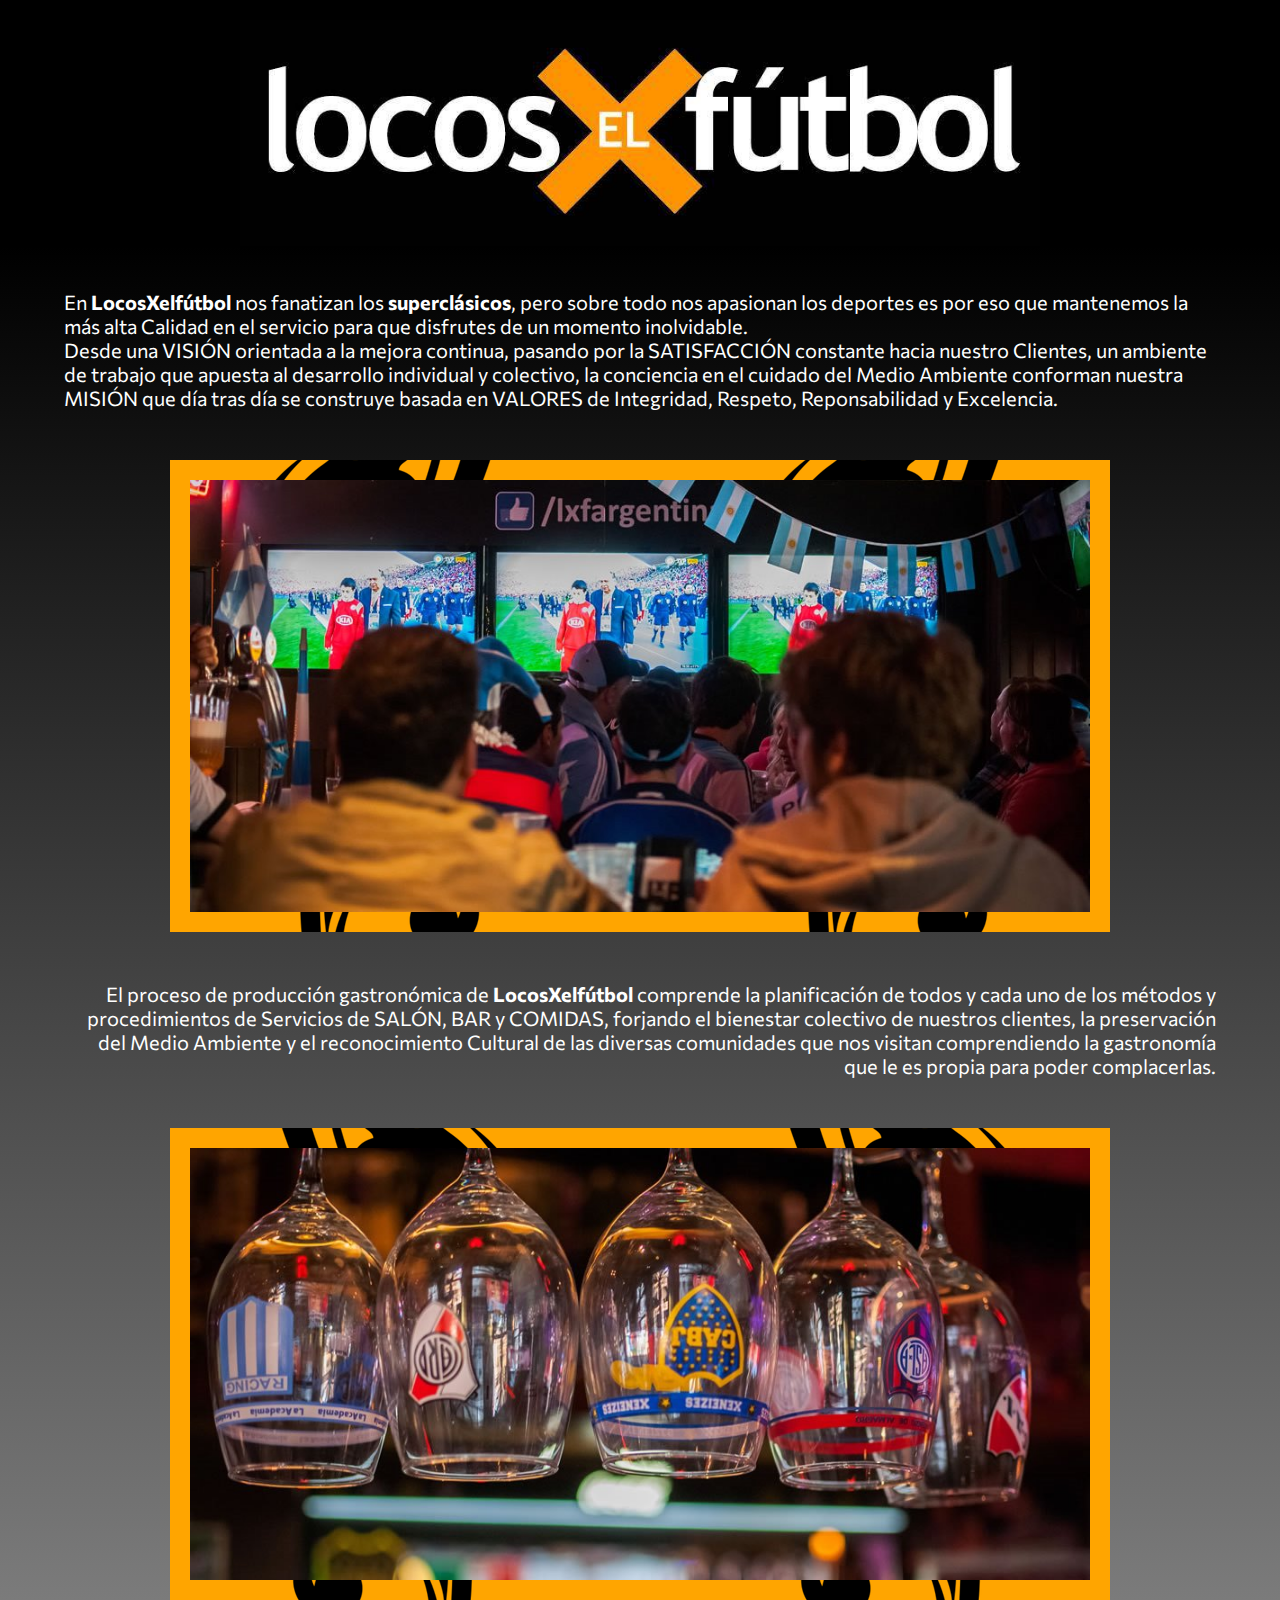
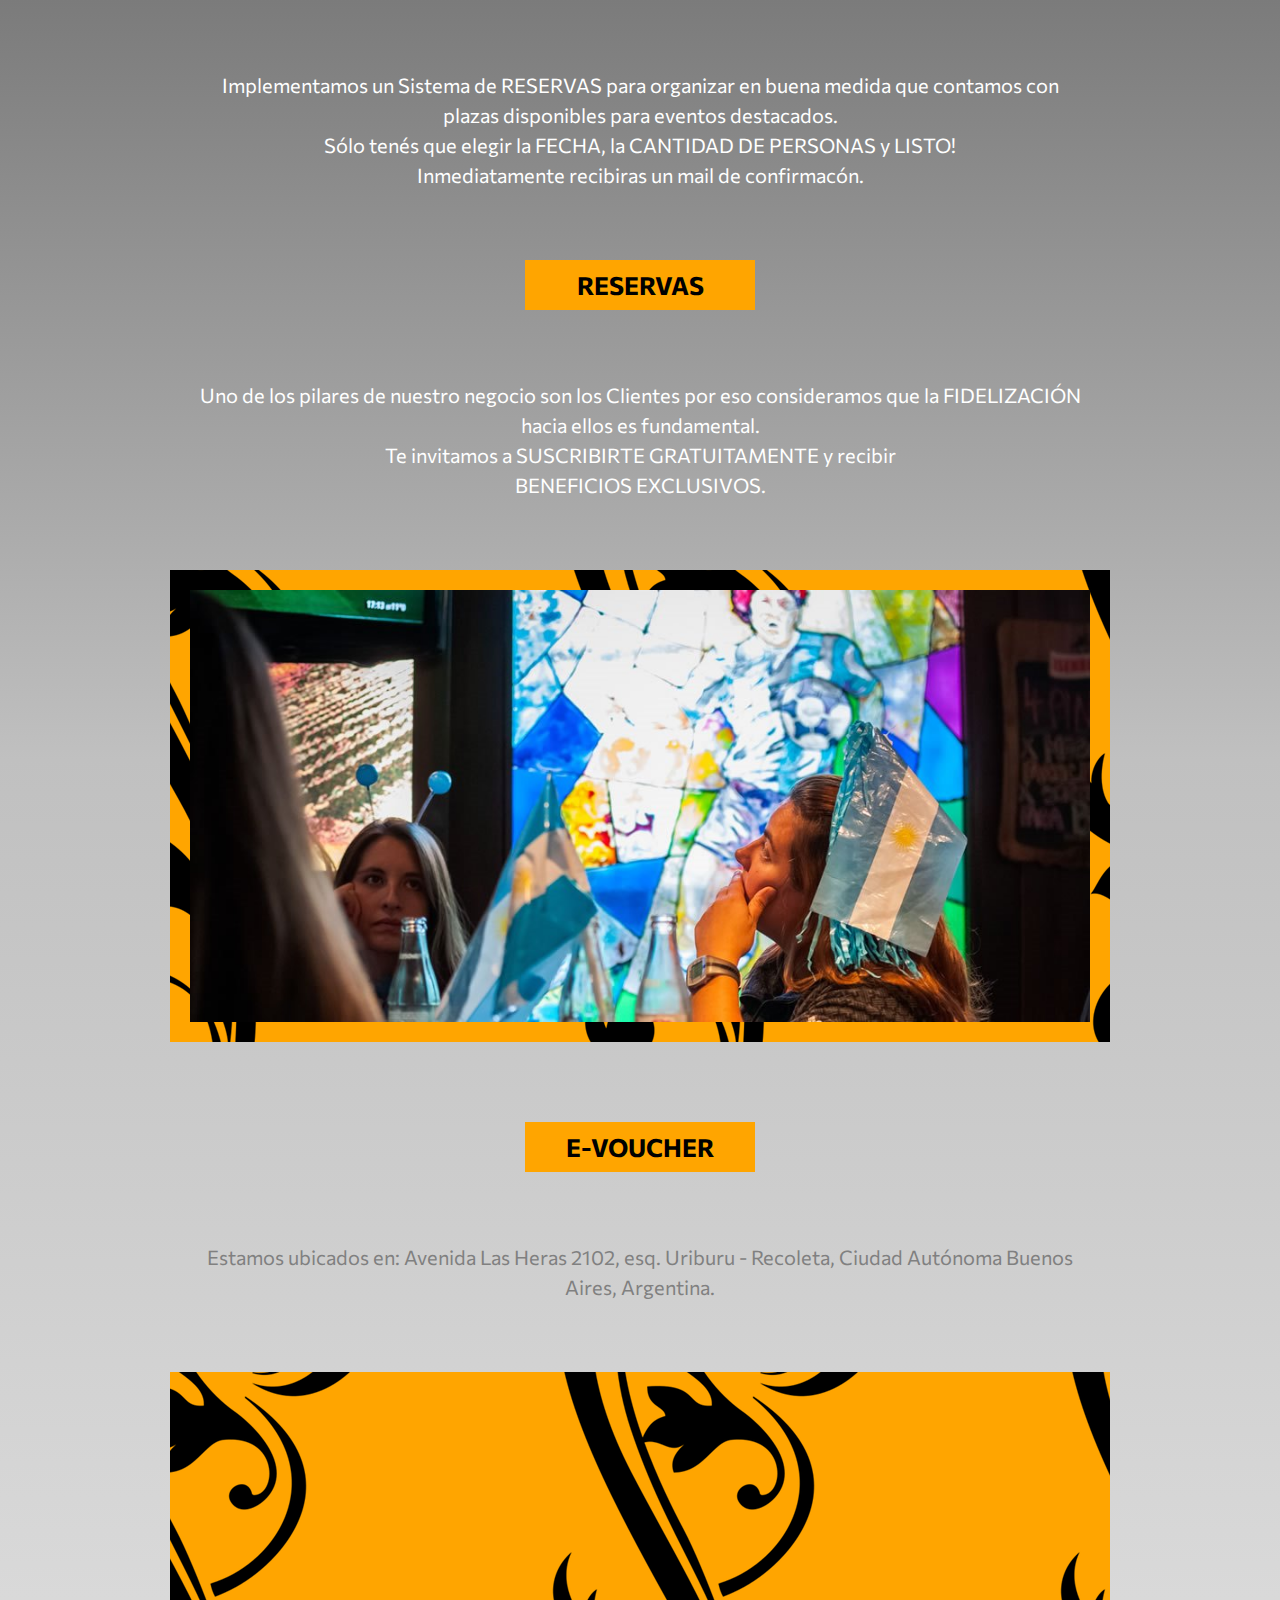
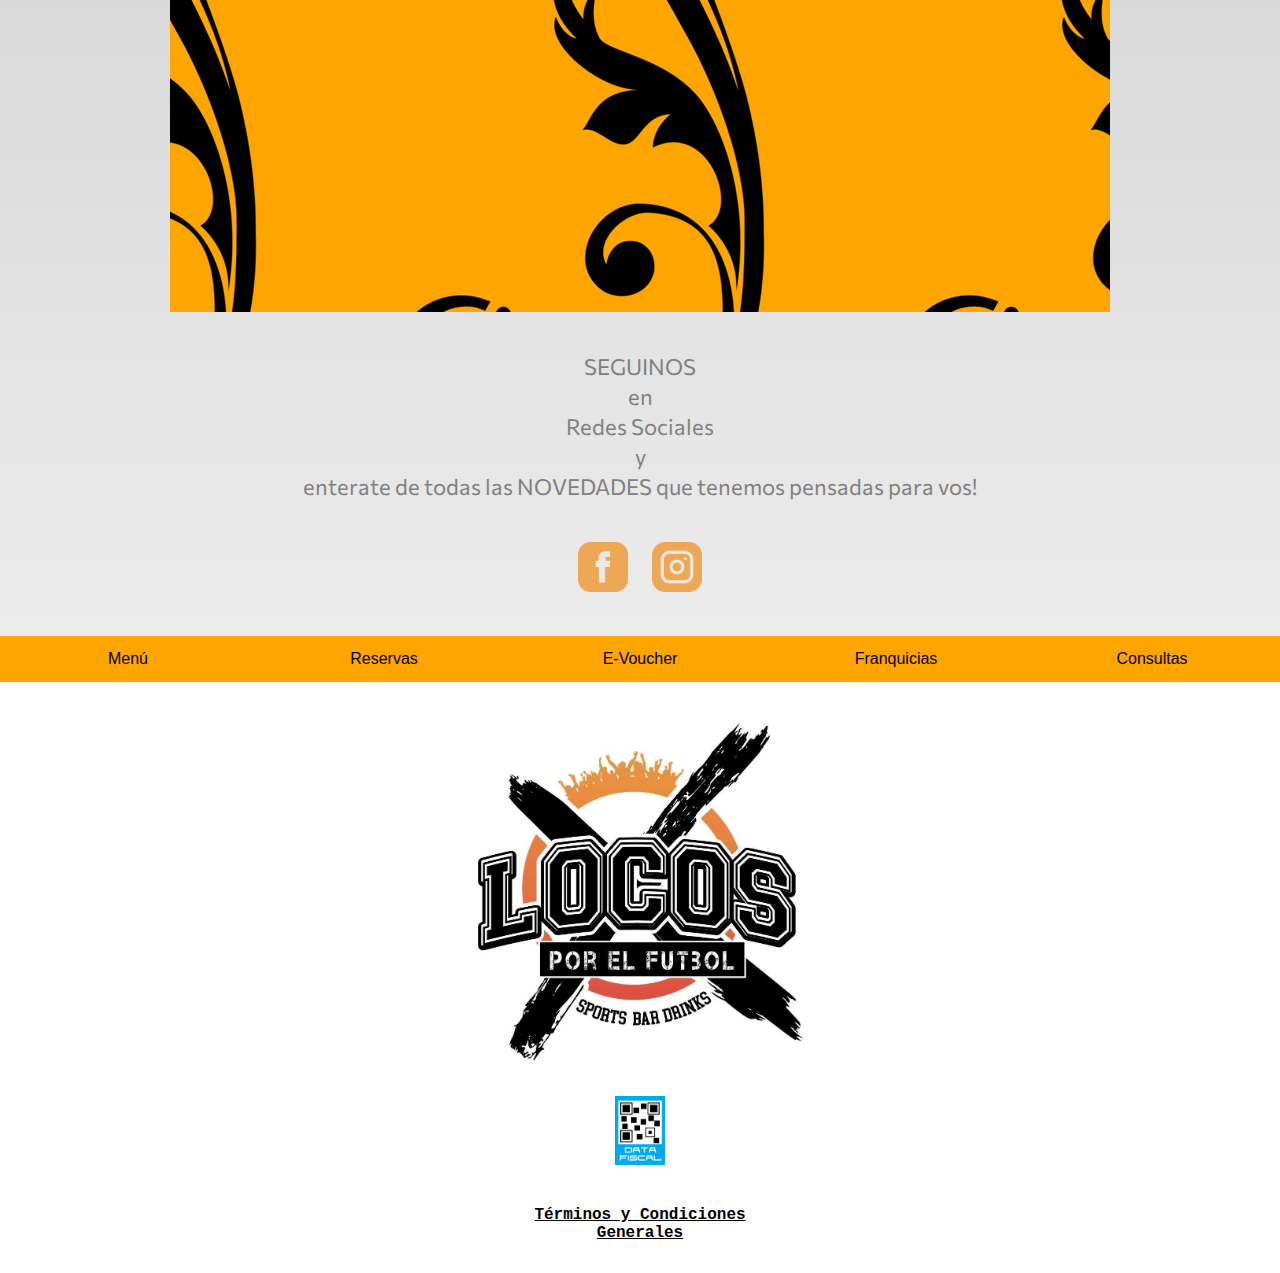
==== index.html @ 0d0bd2b0 "Add files via upload" ====
<!DOCTYPE html PUBLIC "-//W3C//DTD XHTML 1.0 Transitional//EN"
    "http://www.w3.org/TR/xhtml1/DTD/xhtml1-transitional.dtd">
<html xmlns="http://www.w3.org/1999/xhtml" lang="es" xml:lang="es">

<head>

<meta http-equiv="Content-Type" content="text/html; charset=UTF-8"/>
<meta name="robots" content="index, follow"/>
<meta name="keywords" content="locosxelfútbol, entretenimiento, deportes, superclásicos, copa-mundial-FIFA, afteroffice, bar-temático-sports-bar"/>
<meta name="description" content="Sitio Web Oficial de Locos X el Fútbol. Avenida Las Heras 2102, esq. Uriburu, Recoleta-CABA."/>
<meta name="author" content="Nelson Gamarra"/>
<meta name="generator" content="Sublime Text"/>
<meta http-equiv="expires" content="0"/>
<meta http-equiv="pragma" content="no-cache"/>
<meta name="viewport" content="width=device-width, user-scalable=no"/>

<!--Otros maquetados-->
<meta http-equiv="X-UA-Compatible" content="IE=edge"/>
<meta name="format-detection" content="telephone=no"/>

<!--VER-Significancias-->
<meta name="apple-mobile-web-app-capable" content="yes"/><!--Hace que una Web aparexca en patalla como si fuera una app nativa, sin ningún marco del navegador-->
<!---->

<!---------------------TWC-------------------------------->

<meta name="twitter:card" content="summary_large_image" />
<meta name="twitter:site" content="(VERIFICAR)" />
<meta name="twitter:creator" content="@Nelsygam" />
<meta name="twitter:url" content="https://developerarg.github.io/LXF.github.io/">
<meta name="twitter:title" content="Locos X el fútbol" />
<meta name="twitter:image" content="https://developerarg.github.io/LXF.github.io/img/tw-f/slider2.jpg"/>
<meta name="twitter:description" content="Hay un lugar donde se vive el deporte." />
<meta name="twitter:image:alt" content="La imagen de portada contiene: Clientes celebrando campeonato de futbol en el bar Locos por el Fútbol"/>

<!------------------OG--------------------------------->

<meta property="og:url" content="https://developerarg.github.io/LXF.github.io/"/>
<meta property="og:title" content="Locos X el fútbol (VERIFICAR)" />
<meta property="og:description" content="Hay un lugar donde se vive el deporte."/>
<meta property="og:image" content="https://github.com/DeveloperArg/LXF.github.io/img/tw-f/slider3.jpg"/>
<meta property="og:image:width" content="640" />
<meta property="og:image:height" content="384" />
<meta property="og:image" content="https://github.com/DeveloperArg/LXF.github.io/img/tw-f/slider4.jpg"/>
<meta property="og:image:width" content="640" />
<meta property="og:image:height" content="384" />
<meta property="og:site_name" content="Locos X el fútbol (VERIFICAR)"/>
<meta property="og:locale" content="es_LA" />
<meta property="og:type" content="Institucional" />
<meta property="og:image:alt" content="La imagen de portada contiene:..."/>

<!--fuentes externas-->
<!--
<link rel="preconnect" href="https://fonts.googleapis.com">
<link rel="preconnect" href="https://fonts.gstatic.com" crossorigin>
<link href="https://fonts.googleapis.com/css2?family=Commissioner:wght@100&display=swap" rel="stylesheet">

<link rel="preconnect" href="https://fonts.googleapis.com">
<link rel="preconnect" href="https://fonts.gstatic.com" crossorigin>
<link href="https://fonts.googleapis.com/css2?family=Commissioner:wght@200&display=swap" rel="stylesheet">
-->

<link rel="preconnect" href="https://fonts.googleapis.com">
<link rel="preconnect" href="https://fonts.gstatic.com" crossorigin>
<link href="https://fonts.googleapis.com/css2?family=Commissioner:wght@300&display=swap" rel="stylesheet">
<!---->

<link rel="stylesheet" href="https://cdnjs.cloudflare.com/ajax/libs/animate.css/4.1.1/animate.min.css"/>

<!--JS-->
<script src="js/animationAction.js" type="text/javascript"></script>
<!---->

<!--Favicon-->
<link rel="shortcut icon" href="img/favicon.ico"/>
<link rel="icon" type="image/x-icon" href="img/favicon.ico"/>
<link rel="apple-touch-icon" href="img/favicon.ico"/>
<!---->

<!--JS
<script type="text/javascript" >

window.onscroll=function(){myFunction()};

function myFunction(){
		if(document.documentElement.scrollTop > 100 )
{
document.getElementById("cuadro1").className="Animation";
}
else {
	document.getElementById("cuadro1").className="";
}

if (document.documentElement.scrollTop > 1000 )

	{document.getElementById("cuadro2").className="Animation";}
else 
	{
	 document.getElementById("cuadro2").className="";}

if (document.documentElement.scrollTop > 2100 )

	{document.getElementById("cuadro3").className="Animation";}
else 
	{
	 document.getElementById("cuadro3").className="";}
}

</script>-->


<!---->

<title>Locos X el F&uacute;bol</title>

<!-----------------------Estilos-Responsivos------------------------------->


<style type="text/css">

	/*.paddingLima{
		background-color: lime!important;
	}*/

/*Puede aplicarsele CSS en bloque, verificar utilización @Keyframe */
	.Animation{
  display: inline-block;
  /*margin: 0 0.5rem;*/
  /*visibility: visible!important;*/
  animation: heartBeat;         /*referring directly to the animation's @keyframe declaration */
  animation-duration: 4s;    /*don't forget to set a duration!  (defecto era 2s)*/
	}


	/*Estilos Navegación*/

	div#menu ul	{
		background: orange;
		margin: 0px auto;
		padding: 0px;
		overflow: hidden;
		/*width:;
		z-index:5;
		position:fixed;
		bottom:0px;
		visibility:visible;
		min-width:220px;
		width:expression(document.body.clientWidth < 221? "220px":"auto");/*Consultar*/
		}

div#menu ul li{
		float:left;
		width:20%;
		list-style:none;

		}
	
div#menu ul li a{
			color: black;
			display:block;
			padding:.9em;
			text-decoration:none;
			text-align:center;
			font-family: 'Verdana', 'Tahoma', 'Arial', sans-serif;
			font-size: 16px;
			}

div#menu ul li a:hover	{
			color: white;
			background-color: black;
			}

@media screen and (max-width:600px)	{
					
					div#menu ul li.posicionb {width:25%;} 
					div#menu ul li.posicion {width:100%;}
					
					
					}			
									
					
@media screen and (max-width:460px)	{
					
					div#menu ul li.posicionb {width:50%;}
					div#menu ul li.posicion  {width:100%;}
					
					}

/*@media screen and (max-width: 400px){
					div#menu ul li.posicionb {width:100%;} 
					div#menu ul li.posicion {width:100%;}
}*/



/*Fin Estilos Navegación*/

a.CallToAction p:hover{
	color: white!important;
	background-color: black!important;
}



	@media screen and (min-width: 500px) /*and (max-width: 25000px)*/{
  
}

	@media screen and (min-width: 400px) and (max-width: 600px){

	}


 
</style>

 
</head>
<!--HEADEAR--> 
<body style="margin: 0px; background-color: black; background: radial-gradient(silver, gray, black 100%); text-align: center;">

		<div id="wrapper" style="width: 100%; height: auto; max-width: 1600px; min-width: 250px; margin: 0px auto; background-color: black; border: px solid white; overflow: hidden;">
			<div style="height: auto; background-color: black; padding-top: 20px; /*padding-bottom: 40px;*/ margin: 0px; /*border: 1px solid yellow;*/"><img class="animate__animated animate__wobble" style="width: 80%; max-width: 800px;/*border: 1px solid orange; /*NOTA: cambiar width a 50% para anchos superiores a 1000px*/" src="img/locosxelfútbol_logo.jpg"/>
			</div>

		<div id="content" style="/*border: 1px solid orange;*/ height: auto; background: linear-gradient(to bottom, black, silver, white); padding-top: 0px;">

			<p style="width: 90%; text-align: left; display: inline-block; padding: 30px 0px 30px 0px; /*line-height: ;*/ padding-top: 0px; color: white; font-size: 20px; font-family:'Commissioner', 'Verdana', sans-serif; /*border: 1px solid white;*/"> <!--En esta p&aacute;gina principal y de inicio, se adentra al usuario con un relato acerca de la historiograf&iacute;a de la marca abarcando seciones como: SERVICIO, PRODUCTOS, LOCALIZACIÓN, VISIÓN DEL NEGOCIO y demas cuestiones relacionadas.<br>
			Por ejemplo:--><br>
			En <b>LocosXelf&uacute;tbol</b> nos fanatizan los <b>supercl&aacute;sicos</b>, pero sobre todo nos apasionan los deportes es por eso que mantenemos la m&aacute;s alta Calidad en el servicio para que disfrutes de un momento inolvidable.<br>
			Desde una VISI&Oacute;N orientada a la mejora continua, pasando por la SATISFACCI&Oacute;N constante hacia nuestro Clientes, un ambiente de trabajo que apuesta al desarrollo individual y colectivo, la conciencia en el cuidado del Medio Ambiente conforman nuestra MISI&Oacute;N que d&iacute;a tras d&iacute;a se construye basada en VALORES de Integridad, Respeto, Reponsabilidad y Excelencia.</p>

			<!--FIN HEADER-->

			<div id="cuadro1" style="max-width: 900px; display: inline-block; padding: 20px; background-color: orange; background-image: url('img/firuleteLeft.png'); background-position: left;">
				<img src="img/foto8big.jpg" style=" width: 100%;"/>
			</div>

			<p style="width: 90%; display: inline-block; padding: 30px 0px 30px 0px; /*line-height: 30px;*/ color: white; font-size: 20px; font-family:'Commissioner', 'Verdana', sans-serif; text-align: right;">El proceso de producci&oacute;n gastron&oacute;mica de <b>LocosXelf&uacute;tbol</b> comprende la planificaci&oacute;n de todos y cada uno de los m&eacute;todos y procedimientos de Servicios de SAL&Oacute;N, BAR y COMIDAS, forjando el bienestar colectivo de nuestros clientes, la preservaci&oacute;n del Medio Ambiente y el reconocimiento Cultural de las diversas comunidades que nos visitan comprendiendo la gastronom&iacute;a que le es propia para poder complacerlas.</p>

			<div id="cuadro2" style="max-width: 900px; display: inline-block; padding: 20px; background-color: orange; background-image: url('img/firuleteRight.png'); background-position: right; background-size: ;">
				<img src="img/foto4big.jpg" style=" width: 100%;" />
			</div>

			<p style="width: 70%; display: inline-block; padding: 50px; line-height: 30px; color: white; font-size: 20px;font-family:'Commissioner', 'Verdana', sans-serif;">Implementamos un Sistema de RESERVAS para organizar en buena medida que contamos con plazas disponibles para eventos destacados.<br>S&oacute;lo ten&eacute;s que elegir la FECHA, la CANTIDAD DE PERSONAS y LISTO!<br>Inmediatamente recibiras un mail de confirmac&oacute;n.<!--Pod&eacute;s CANCELAR en cualquier momento, aunque te pedimos que lo hagas con antelaci&oacute;n para que mantengamos su disponibilidad inmediatamente.--></p><br>
				<!--Formato de telefono para Argentina debe agraar +54 9 11 1234 1234-->
				<a href="html/reservas.html" class="CallToAction" style="width: 230px; text-decoration: none; display: inline-block;">
			<p style=" font-size: 25px; font-family: 'Commissioner', 'Arial', sans-serif; background-color: orange; color: black; font-weight: bolder; /*border: 10px solid white;*/ padding: 10px; margin: 0px;">RESERVAS</p></a><br>

<!--Boton Pedidos App-->		
<!--<span class="glf-button" data-glf-cuid="aaeb9b4e-900e-46e1-80fa-71e75a201ee9" data-glf-ruid="3ad04e25-a06c-46b3-8d9c-0c1245a47ab5" style="padding:15px; font-size: 16px; border-radius:40px; background-color:#008F00"> See MENU & Order</span> <script src="https://www.foodbooking.com/embedder/js/ewm2.js" defer async ></script>-->
<!--Fin Boton PEDEDOS APP-->

<!--RESERVAS-Se agregaron estilos personalizados segun boton de pagina-->
<!--<span class="glf-button reservation" data-glf-cuid="aaeb9b4e-900e-46e1-80fa-71e75a201ee9" data-glf-ruid="3ad04e25-a06c-46b3-8d9c-0c1245a47ab5" data-glf-reservation="true" style=" font-size: 25px; font-family: 'Commissioner', 'Arial', sans-serif; background-color: orange; color: black; font-weight: bolder; /*border: 10px solid white;*/ padding: 10px; margin: 0px;">Reserva de mesa</span>
<script src="https://www.fbgcdn.com/embedder/js/ewm2.js" defer async ></script>-->
<!--Fin Boton Reserva de cuenta App-->



			<!--<div style="max-width: 900px; display: inline-block; padding: 30px; background-color: orange; background-image: url('img/fruleteRight.png'); background-position:left; background-size: 300px;">
				<img src="img/foto4big.jpg" style=" width: 100%;" />
			</div>-->

			<p style="width: 70%; display: inline-block; padding: 50px; line-height: 30px; color: white; font-size: 20px;font-family:'Commissioner', 'Verdana', sans-serif;">Uno de los pilares de nuestro negocio son los Clientes por eso consideramos que la FIDELIZACI&Oacute;N hacia ellos es fundamental.<br>
			Te invitamos a SUSCRIBIRTE GRATUITAMENTE y recibir<br>BENEFICIOS EXCLUSIVOS.</p>

			<div id="cuadro3" style="max-width: 900px; display: inline-block; padding: 20px; background-color: orange; background-image: url('img/firuleteRight.png'); background-position: center; background-size: ;">
				<img src="img/foto12big.jpg" style=" width: 100%;"/>
			</div><br>

			<a href="html/e-voucher.html" class="CallToAction" style="width: 230px; margin-top: 80px; text-decoration: none; display: inline-block;">
			<p style="font-size: 25px; font-family:'Commissioner', 'Arial', sans-serif; background-color: orange; color: black; font-weight: bolder;/* border: 5px solid black;*/ padding: 10px; margin: 0px;">E-VOUCHER</p></a><br>

			

			<!-- Este logo tiene fondo blanco (no aplica: quitar forndo.)<div style="border: 1px solid orange; padding-top: 20px; padding: 0px; background-color: white;"><img src="img/logo_LxF.png" style="width: 25%;"></div>-->


			<p style="width: 70%; display: inline-block; padding: 50px; line-height: 30px; color: gray; font-size: 20px;font-family:'Commissioner', 'Verdana', sans-serif;">Estamos ubicados en: Avenida Las Heras 2102, esq. Uriburu - Recoleta, Ciudad Aut&oacute;noma Buenos Aires, Argentina.</p>

			<!--<div style="max-width: 900px; display: inline-block; padding: 30px; margin-bottom: 30px;  background-color: orange; background-image: url('img/firuleteRight.png'); background-position: left; background-size: ;">
				<img src="img/mapaindex.jpg" style="width: 100%;" />
			</div><br>-->

			<div id="cuadro4" style="width: 90%; max-width: 900px; display: inline-block; padding: 20px; background-color: orange; background-image: url('img/firuleteRight.png'); background-position: center; background-size: ;">

			<iframe style="width: 100%; height: 500px; display: inline-block; text-align: center; border: none;" src="https://www.google.com/maps/embed?pb=!1m14!1m12!1m3!1d410.57426266142687!2d-58.39486638070557!3d-34.58913569569494!2m3!1f0!2f0!3f0!3m2!1i1024!2i768!4f13.1!5e0!3m2!1ses!2sar!4v1665528353886!5m2!1ses!2sar"></iframe>
			</div>


			<!--Footer-->
			<p style="width: 70%; display: inline-block; /*border: 1px solid black;*/ padding-top: 40px; margin: 0px; line-height: 30px; color: gray; font-size: 22px; text-align: justify-all; font-family:'Commissioner', 'Verdana', sans-serif;">SEGUINOS<br>en<br>Redes Sociales<br>y<br>enterate de todas las NOVEDADES que tenemos pensadas para vos!</p>

			<div style="/*border: 1px solid black;*/ padding: 30px; ">
				<a href="https://www.facebook.com/lxfargentina/"><img src="rrss/facebook.png" style="width: 50px; border: none; padding: 10px;"></a>
				<a href="https://www.instagram.com/locosxelfutbolbar/"><img src="rrss/instagram.png" style="width: 50px; border: none; padding: 10px;"></a>
				<!--<a href=""><img src="rrss/whatsapp.png" style="width: 50px; border: none; padding: 10px;"></a>-->
				<!--<a href=""><img src="rrss/twitter.png" style="width: 50px; border: none; padding: 10px;"></a>-->
			</div>

			<!--Navegación-->
			<div id="menu">
							<ul>
								<li class="posicionb"><a href="html/menu.html">Men&uacute;</a></li>
								<li class="posicionb"><a href="html/reservas.html">Reservas</a></li>
								<li class="posicionb" id="wrapperform"><a href="html/e-voucher.html">E-Voucher</a></li>							    <li class="posicionb"><a href="html/franquicias.html">Franquicias</a></li>
								<li class="posicion"><a href="html/contacto.html">Consultas</a></li>
							</ul>
			</div>
			<!--Fin Navegación-->

			<div style="/*border: 1px solid orange;*/ padding-top: 20px; padding: 0px; background-color: white;">
			<img src="img/logo_locosXelfutbol.jpg" style="width: 30%; /*border: 1px solid black;*/ margin: 10px;">
			</div>


			<div style="/*border: 10px solid orange; padding: 20px;*/ background-color: white;">
			<img src="img/Data-fiscal-Web.jpg" style="width: 50px; cursor: pointer; margin: 10px;"/><br>

			<a href="html/terminos-y-condiciones-generales.html" style="/*border: 10px solid yellow;*/ margin: 15px; display: inline-block; color: black;"><p style=" font-family: 'Courier', 'MS Courier New', 'Prestige', monospace; font-weight: bolder; ">T&eacute;rminos y Condiciones<br>Generales</p></a>

			</div>

		</div><!--Content-->

		</div><!--Wrapper-->
		

</body>		
</html>
<!--Fin Footer-->
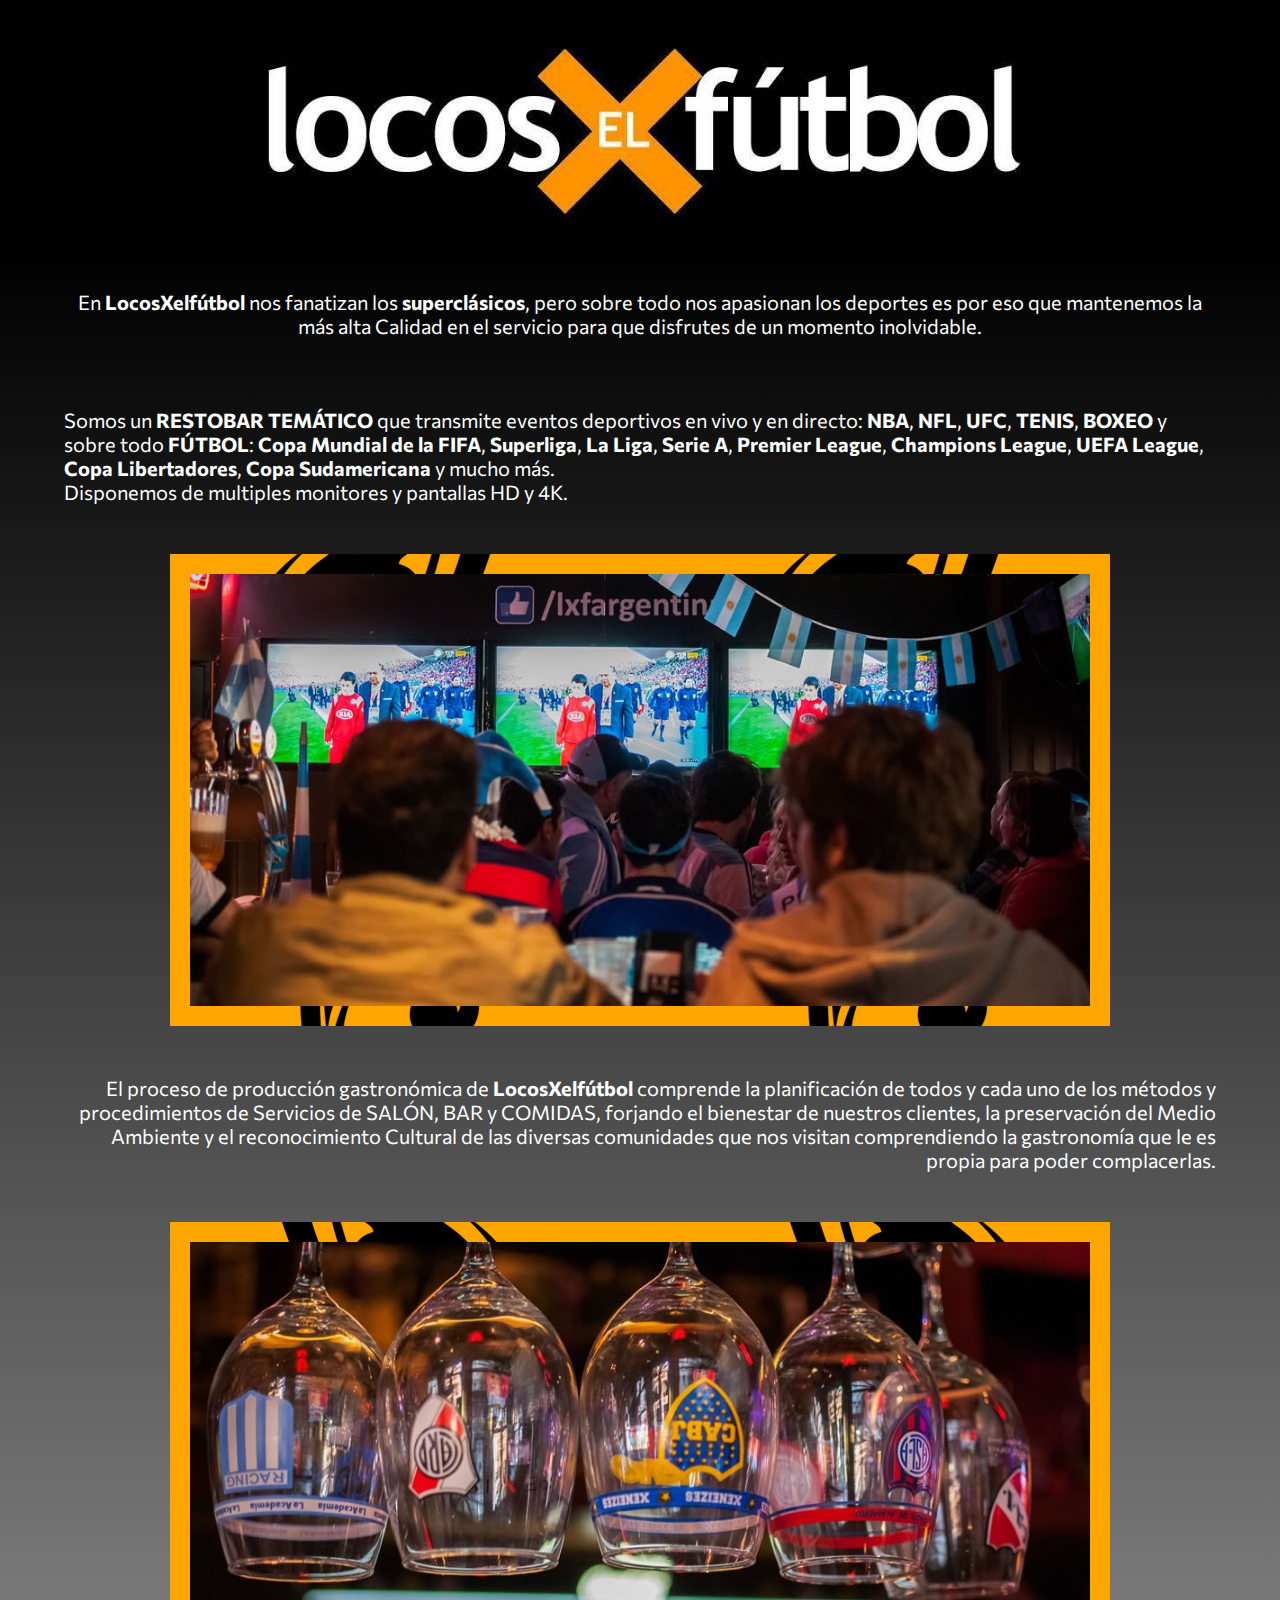
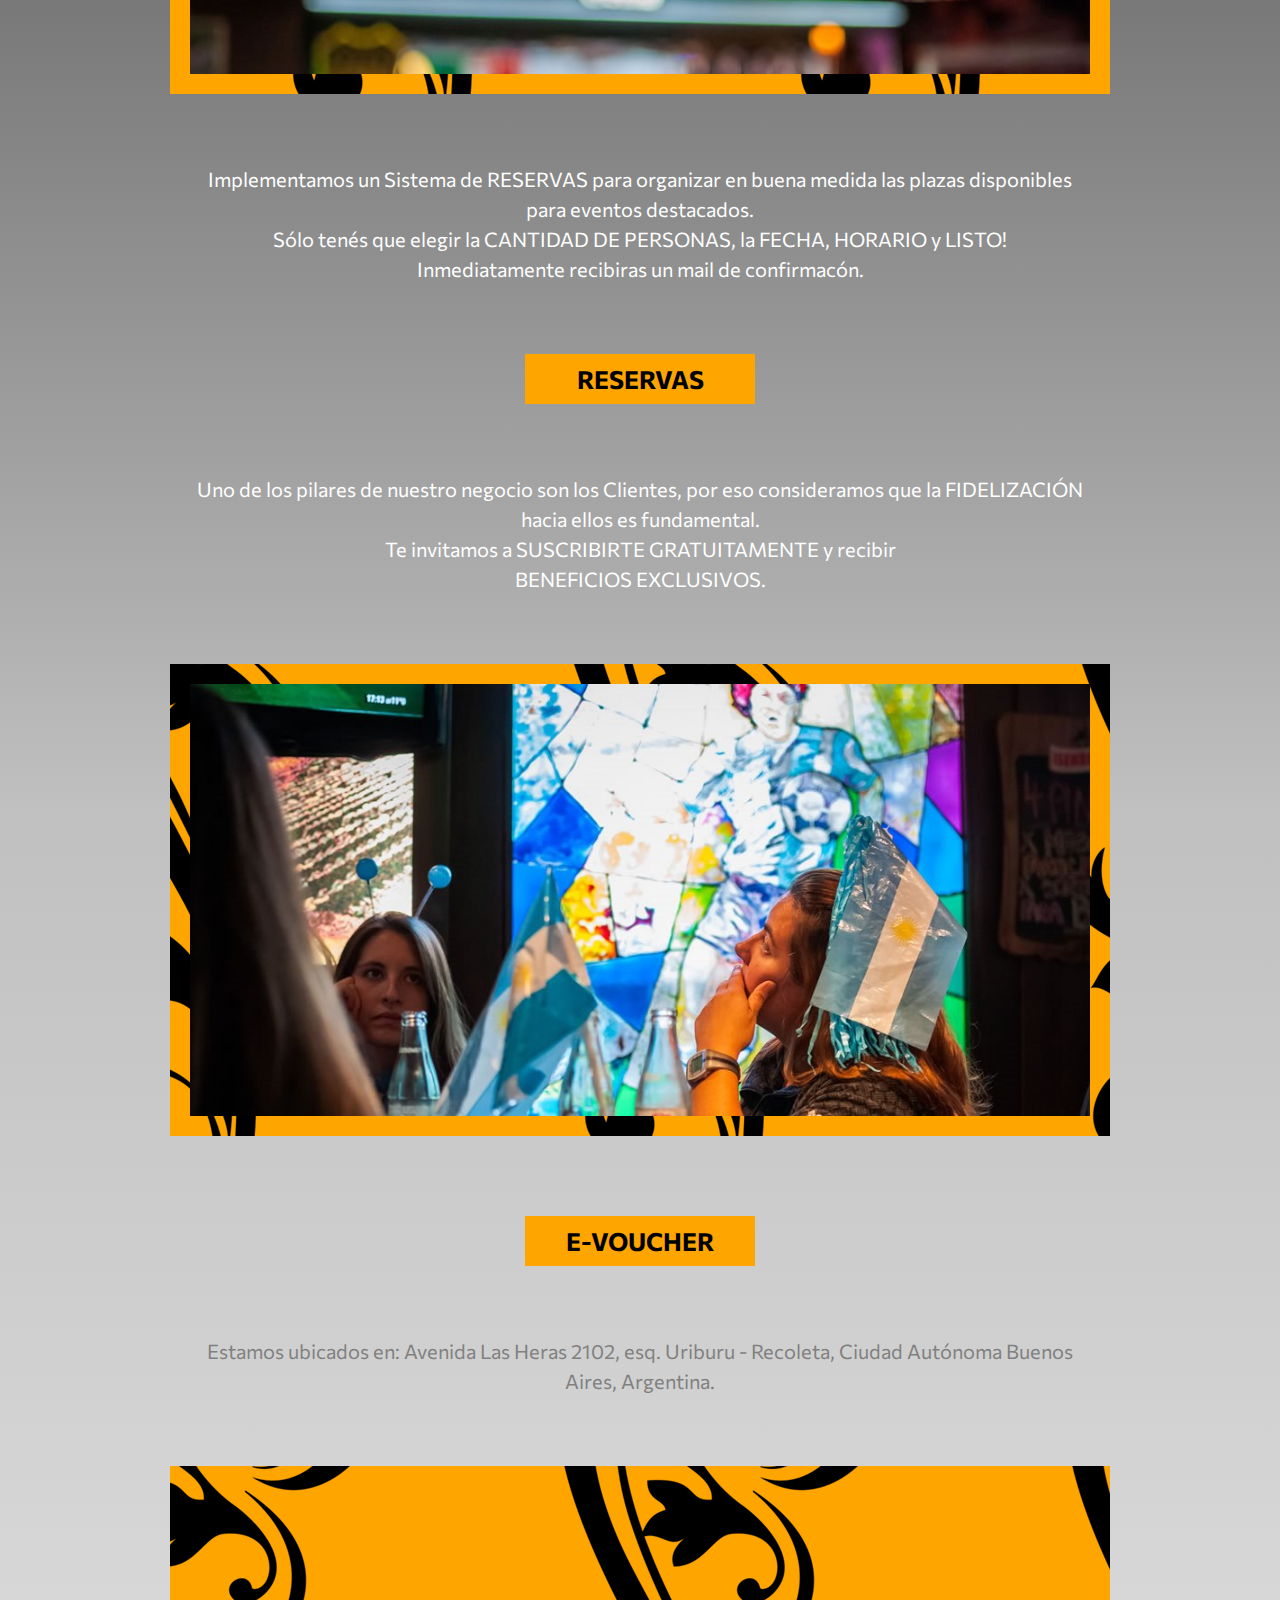
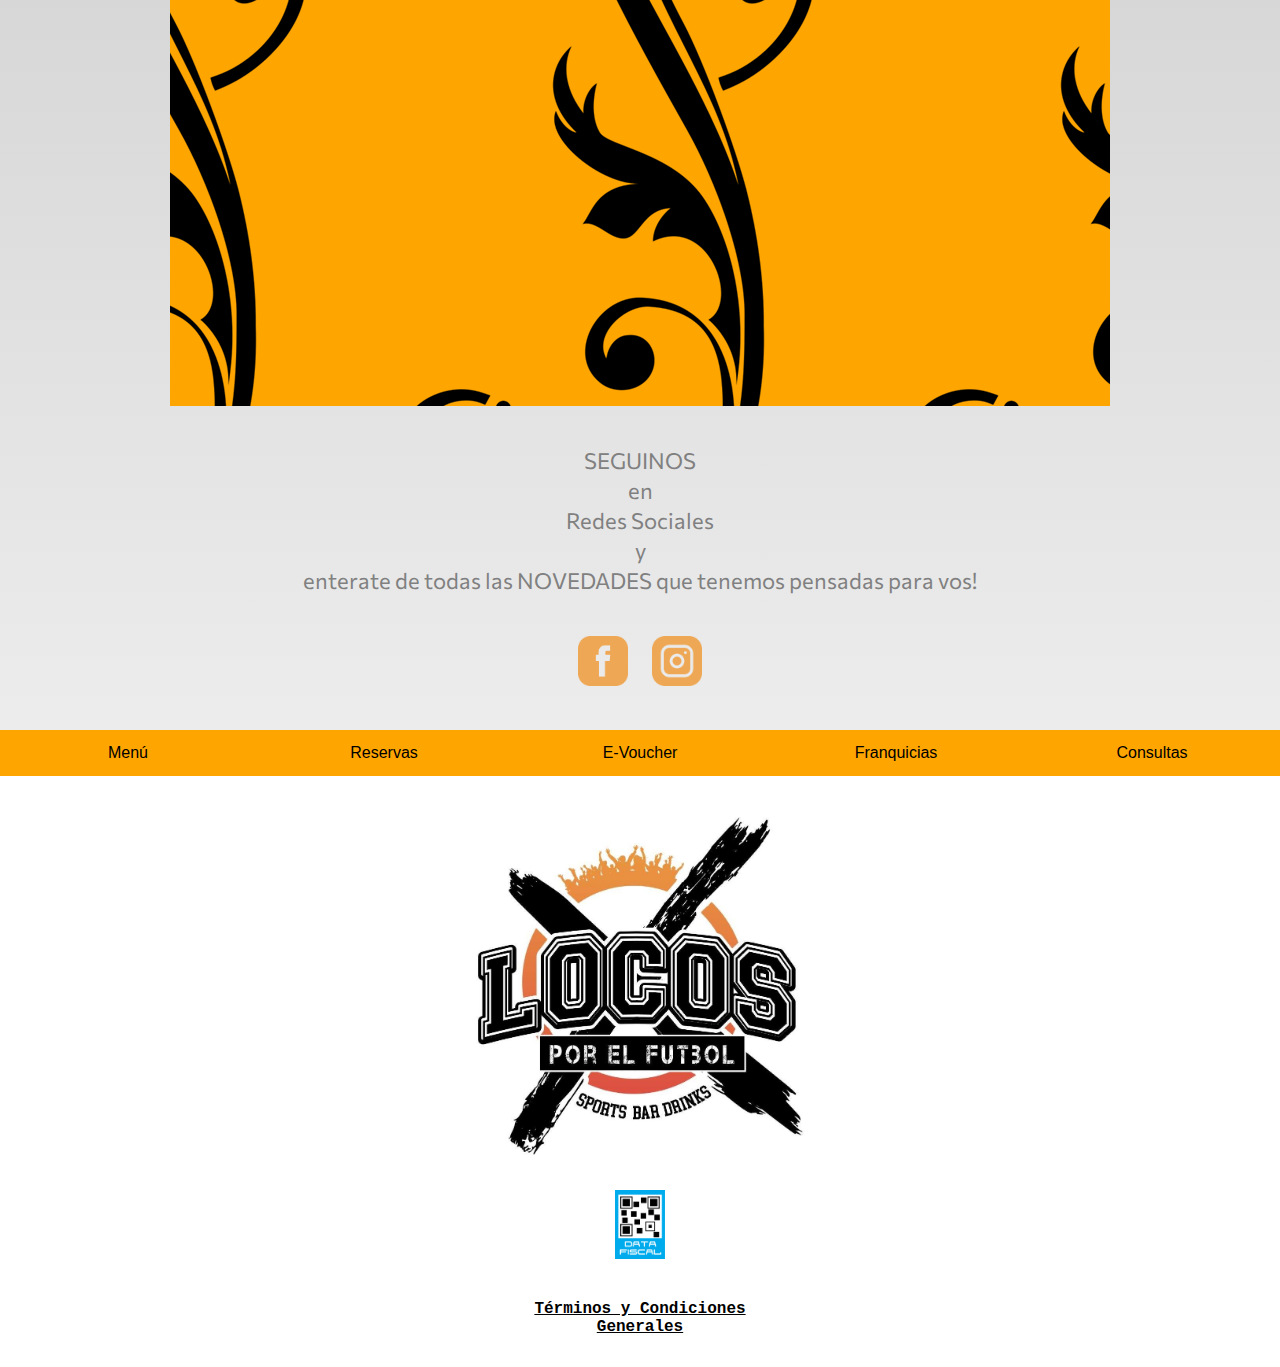
==== commit 2926e96e: "Add files via upload" ====
--- a/index.html
+++ b/index.html
@@ -27,27 +27,27 @@
 <meta name="twitter:card" content="summary_large_image" />
 <meta name="twitter:site" content="(VERIFICAR)" />
 <meta name="twitter:creator" content="@Nelsygam" />
-<meta name="twitter:url" content="https://developerarg.github.io/LXF.github.io/">
+<meta name="twitter:url" content="http://www.locosxelfutbol.com.ar/">
 <meta name="twitter:title" content="Locos X el fútbol" />
 <meta name="twitter:image" content="https://developerarg.github.io/LXF.github.io/img/tw-f/slider2.jpg"/>
 <meta name="twitter:description" content="Hay un lugar donde se vive el deporte." />
-<meta name="twitter:image:alt" content="La imagen de portada contiene: Clientes celebrando campeonato de futbol en el bar Locos por el Fútbol"/>
+<meta name="twitter:image:alt" content="La imagen de portada muestra Clientes celebrando campeonato de futbol en el bar Locos por el Fútbol"/>
 
 <!------------------OG--------------------------------->
 
-<meta property="og:url" content="https://developerarg.github.io/LXF.github.io/"/>
-<meta property="og:title" content="Locos X el fútbol (VERIFICAR)" />
+<meta property="og:url" content="http://www.locosxelfutbol.com.ar/"/>
+<meta property="og:title" content="Locos X el fútbol" />
 <meta property="og:description" content="Hay un lugar donde se vive el deporte."/>
-<meta property="og:image" content="https://github.com/DeveloperArg/LXF.github.io/img/tw-f/slider3.jpg"/>
+<meta property="og:image" content="https://developerarg.github.io/LXF.github.io/img/tw-f/slider3.jpg"/>
 <meta property="og:image:width" content="640" />
 <meta property="og:image:height" content="384" />
-<meta property="og:image" content="https://github.com/DeveloperArg/LXF.github.io/img/tw-f/slider4.jpg"/>
+<meta property="og:image" content="https://developerarg.github.io/LXF.github.io/img/tw-f/slider4.jpg"/>
 <meta property="og:image:width" content="640" />
 <meta property="og:image:height" content="384" />
-<meta property="og:site_name" content="Locos X el fútbol (VERIFICAR)"/>
+<meta property="og:site_name" content="Locos X el fútbol"/>
 <meta property="og:locale" content="es_LA" />
 <meta property="og:type" content="Institucional" />
-<meta property="og:image:alt" content="La imagen de portada contiene:..."/>
+<meta property="og:image:alt" content="La imagen de portada muestra Clientes celebrando campeonato de futbol en el bar Locos por el Fútbol"/>
 
 <!--fuentes externas-->
 <!--
@@ -219,16 +219,19 @@
 <!--HEADEAR--> 
 <body style="margin: 0px; background-color: black; background: radial-gradient(silver, gray, black 100%); text-align: center;">
 
-		<div id="wrapper" style="width: 100%; height: auto; max-width: 1600px; min-width: 250px; margin: 0px auto; background-color: black; border: px solid white; overflow: hidden;">
+		<div id="wrapper" style="width: 100%; height: auto; max-width: 1600px; min-width: 250px; margin: 0px auto; background-color: black; /*border: px solid white;*/ overflow: hidden;">
 			<div style="height: auto; background-color: black; padding-top: 20px; /*padding-bottom: 40px;*/ margin: 0px; /*border: 1px solid yellow;*/"><img class="animate__animated animate__wobble" style="width: 80%; max-width: 800px;/*border: 1px solid orange; /*NOTA: cambiar width a 50% para anchos superiores a 1000px*/" src="img/locosxelfútbol_logo.jpg"/>
 			</div>
 
 		<div id="content" style="/*border: 1px solid orange;*/ height: auto; background: linear-gradient(to bottom, black, silver, white); padding-top: 0px;">
 
-			<p style="width: 90%; text-align: left; display: inline-block; padding: 30px 0px 30px 0px; /*line-height: ;*/ padding-top: 0px; color: white; font-size: 20px; font-family:'Commissioner', 'Verdana', sans-serif; /*border: 1px solid white;*/"> <!--En esta p&aacute;gina principal y de inicio, se adentra al usuario con un relato acerca de la historiograf&iacute;a de la marca abarcando seciones como: SERVICIO, PRODUCTOS, LOCALIZACIÓN, VISIÓN DEL NEGOCIO y demas cuestiones relacionadas.<br>
+			<p style="width: 90%; text-align: center; display: inline-block; padding: 30px 0px 30px 0px; /*line-height: ;*/ padding-top: 0px; color: white; font-size: 20px; font-family:'Commissioner', 'Verdana', sans-serif; /*border: 1px solid white;*/"> <!--En esta p&aacute;gina principal y de inicio, se adentra al usuario con un relato acerca de la historiograf&iacute;a de la marca abarcando seciones como: SERVICIO, PRODUCTOS, LOCALIZACIÓN, VISIÓN DEL NEGOCIO y demas cuestiones relacionadas.<br>
 			Por ejemplo:--><br>
-			En <b>LocosXelf&uacute;tbol</b> nos fanatizan los <b>supercl&aacute;sicos</b>, pero sobre todo nos apasionan los deportes es por eso que mantenemos la m&aacute;s alta Calidad en el servicio para que disfrutes de un momento inolvidable.<br>
-			Desde una VISI&Oacute;N orientada a la mejora continua, pasando por la SATISFACCI&Oacute;N constante hacia nuestro Clientes, un ambiente de trabajo que apuesta al desarrollo individual y colectivo, la conciencia en el cuidado del Medio Ambiente conforman nuestra MISI&Oacute;N que d&iacute;a tras d&iacute;a se construye basada en VALORES de Integridad, Respeto, Reponsabilidad y Excelencia.</p>
+			En <b>LocosXelf&uacute;tbol</b> nos fanatizan los <b>supercl&aacute;sicos</b>, pero sobre todo nos apasionan los deportes es por eso que mantenemos la m&aacute;s alta Calidad en el servicio para que disfrutes de un momento inolvidable.
+
+			<p style="width: 90%; text-align: left; display: inline-block; padding: 30px 0px 30px 0px; /*line-height: ;*/ padding-top: 0px; color: white; font-size: 20px; font-family:'Commissioner', 'Verdana', sans-serif; /*border: 1px solid white;*/">Somos un <b>RESTOBAR TEM&Aacute;TICO</b> que transmite eventos deportivos en vivo y en directo: <b>NBA</b>, <b>NFL</b>, <b>UFC</b>, <b>TENIS</b>, <b>BOXEO</b> y sobre todo <b>F&Uacute;TBOL</b>: <b>Copa Mundial de la FIFA</b>, <b>Superliga</b>, <b>La Liga</b>, <b>Serie A</b>, <b>Premier League</b>, <b>Champions League</b>, <b>UEFA League</b>, <b>Copa Libertadores</b>, <b>Copa Sudamericana</b> y mucho m&aacute;s.<br>
+			Disponemos de multiples monitores y pantallas HD y 4K.</p>
+			<!--Desde una VISI&Oacute;N orientada a la mejora continua, pasando por la SATISFACCI&Oacute;N constante hacia nuestro Clientes, un ambiente de trabajo que apuesta al desarrollo individual y colectivo, la conciencia en el cuidado del Medio Ambiente conforman nuestra MISI&Oacute;N que d&iacute;a tras d&iacute;a se construye basada en VALORES de Integridad, Respeto, Reponsabilidad y Excelencia.</p>-->
 
 			<!--FIN HEADER-->
 
@@ -236,13 +239,14 @@
 				<img src="img/foto8big.jpg" style=" width: 100%;"/>
 			</div>
 
-			<p style="width: 90%; display: inline-block; padding: 30px 0px 30px 0px; /*line-height: 30px;*/ color: white; font-size: 20px; font-family:'Commissioner', 'Verdana', sans-serif; text-align: right;">El proceso de producci&oacute;n gastron&oacute;mica de <b>LocosXelf&uacute;tbol</b> comprende la planificaci&oacute;n de todos y cada uno de los m&eacute;todos y procedimientos de Servicios de SAL&Oacute;N, BAR y COMIDAS, forjando el bienestar colectivo de nuestros clientes, la preservaci&oacute;n del Medio Ambiente y el reconocimiento Cultural de las diversas comunidades que nos visitan comprendiendo la gastronom&iacute;a que le es propia para poder complacerlas.</p>
+			<p style="width: 90%; display: inline-block; padding: 30px 0px 30px 0px; /*line-height: 30px;*/ color: white; font-size: 20px; font-family:'Commissioner', 'Verdana', sans-serif; text-align: right;">El proceso de producci&oacute;n gastron&oacute;mica de <b>LocosXelf&uacute;tbol</b> comprende la planificaci&oacute;n de todos y cada uno de los m&eacute;todos y procedimientos de Servicios de SAL&Oacute;N, BAR y COMIDAS, forjando el bienestar de nuestros clientes, la preservaci&oacute;n del Medio Ambiente y el reconocimiento Cultural de las diversas comunidades que nos visitan comprendiendo la gastronom&iacute;a que le es propia para poder complacerlas.</p>
 
 			<div id="cuadro2" style="max-width: 900px; display: inline-block; padding: 20px; background-color: orange; background-image: url('img/firuleteRight.png'); background-position: right; background-size: ;">
 				<img src="img/foto4big.jpg" style=" width: 100%;" />
 			</div>
 
-			<p style="width: 70%; display: inline-block; padding: 50px; line-height: 30px; color: white; font-size: 20px;font-family:'Commissioner', 'Verdana', sans-serif;">Implementamos un Sistema de RESERVAS para organizar en buena medida que contamos con plazas disponibles para eventos destacados.<br>S&oacute;lo ten&eacute;s que elegir la FECHA, la CANTIDAD DE PERSONAS y LISTO!<br>Inmediatamente recibiras un mail de confirmac&oacute;n.<!--Pod&eacute;s CANCELAR en cualquier momento, aunque te pedimos que lo hagas con antelaci&oacute;n para que mantengamos su disponibilidad inmediatamente.--></p><br>
+			<p style="width: 70%; display: inline-block; padding: 50px; line-height: 30px; color: white; font-size: 20px;font-family:'Commissioner', 'Verdana', sans-serif;">Implementamos un Sistema de RESERVAS para organizar en buena medida las plazas disponibles para eventos destacados.<br>
+			S&oacute;lo ten&eacute;s que elegir la CANTIDAD DE PERSONAS, la FECHA, HORARIO y LISTO!<br>Inmediatamente recibiras un mail de confirmac&oacute;n.</p><br>
 				<!--Formato de telefono para Argentina debe agraar +54 9 11 1234 1234-->
 				<a href="html/reservas.html" class="CallToAction" style="width: 230px; text-decoration: none; display: inline-block;">
 			<p style=" font-size: 25px; font-family: 'Commissioner', 'Arial', sans-serif; background-color: orange; color: black; font-weight: bolder; /*border: 10px solid white;*/ padding: 10px; margin: 0px;">RESERVAS</p></a><br>
@@ -262,7 +266,7 @@
 				<img src="img/foto4big.jpg" style=" width: 100%;" />
 			</div>-->
 
-			<p style="width: 70%; display: inline-block; padding: 50px; line-height: 30px; color: white; font-size: 20px;font-family:'Commissioner', 'Verdana', sans-serif;">Uno de los pilares de nuestro negocio son los Clientes por eso consideramos que la FIDELIZACI&Oacute;N hacia ellos es fundamental.<br>
+			<p style="width: 70%; display: inline-block; padding: 50px; line-height: 30px; color: white; font-size: 20px;font-family:'Commissioner', 'Verdana', sans-serif;">Uno de los pilares de nuestro negocio son los Clientes, por eso consideramos que la FIDELIZACI&Oacute;N hacia ellos es fundamental.<br>
 			Te invitamos a SUSCRIBIRTE GRATUITAMENTE y recibir<br>BENEFICIOS EXCLUSIVOS.</p>
 
 			<div id="cuadro3" style="max-width: 900px; display: inline-block; padding: 20px; background-color: orange; background-image: url('img/firuleteRight.png'); background-position: center; background-size: ;">
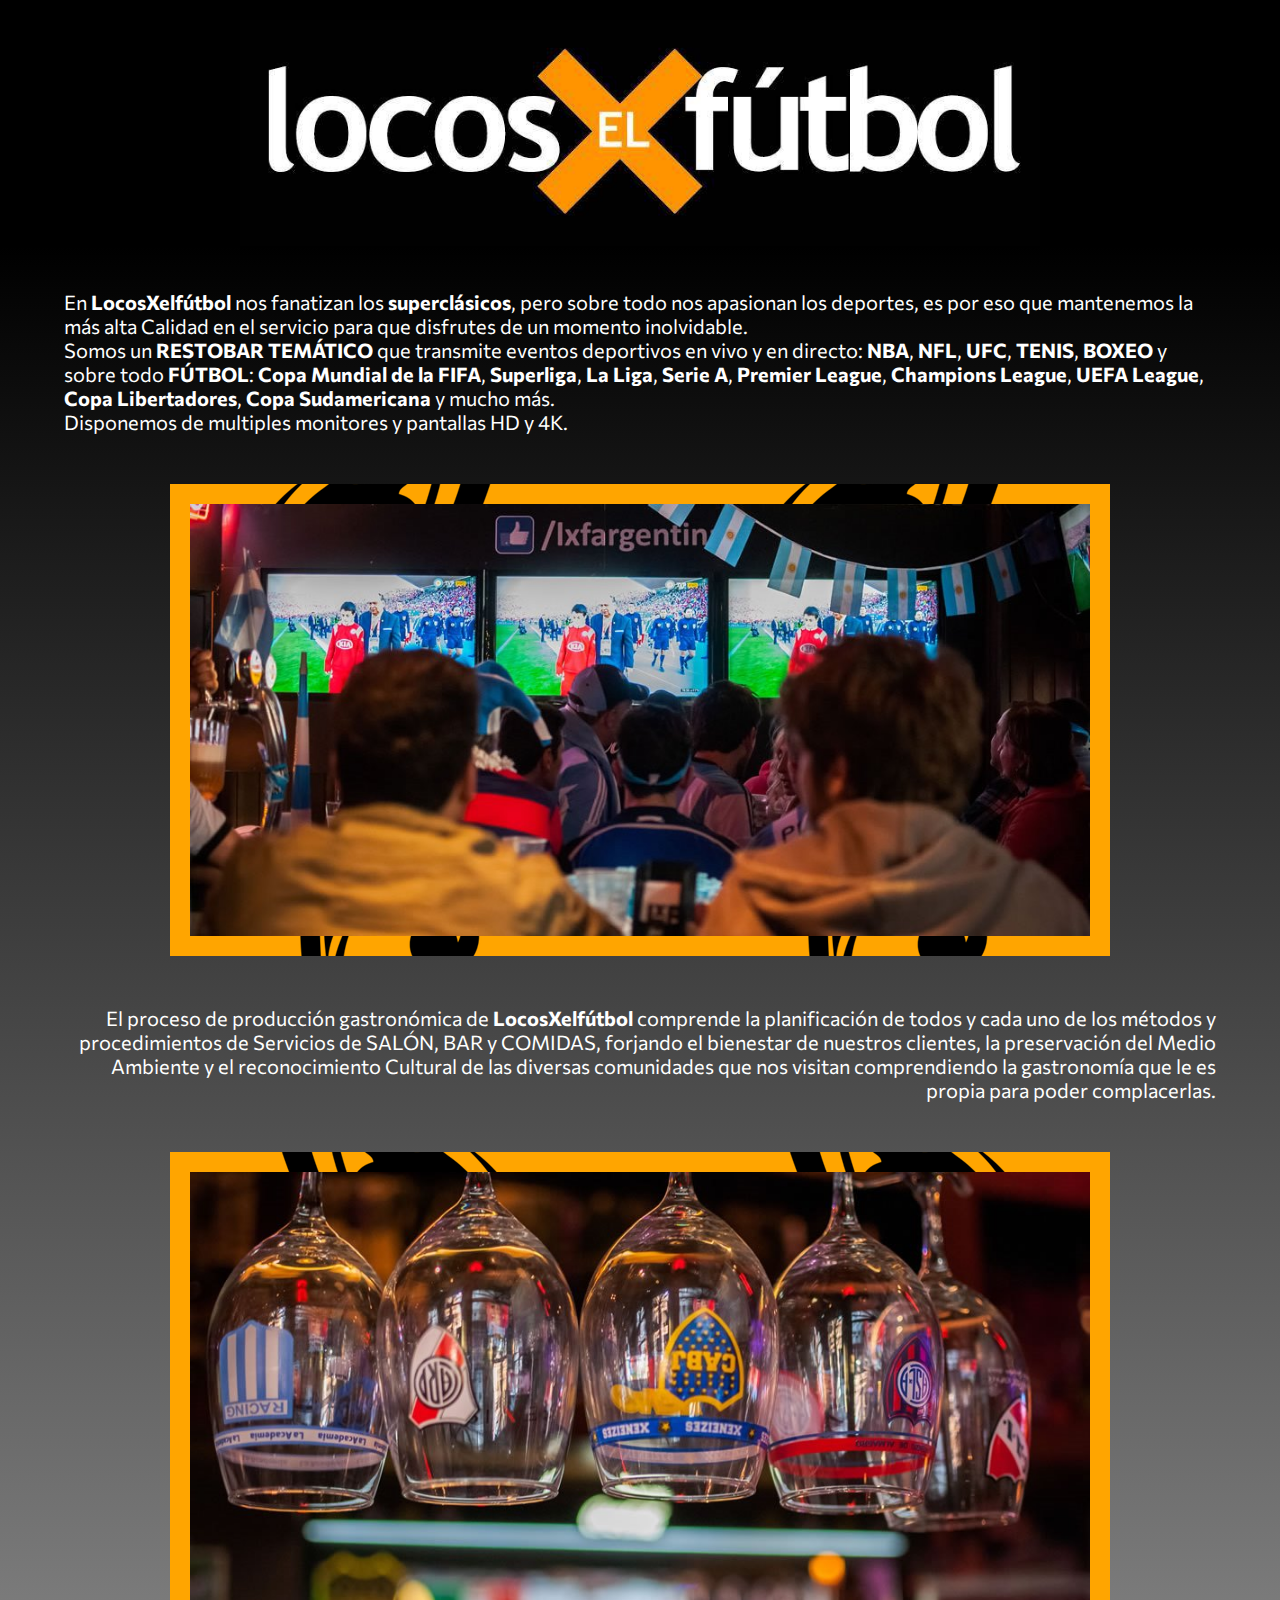
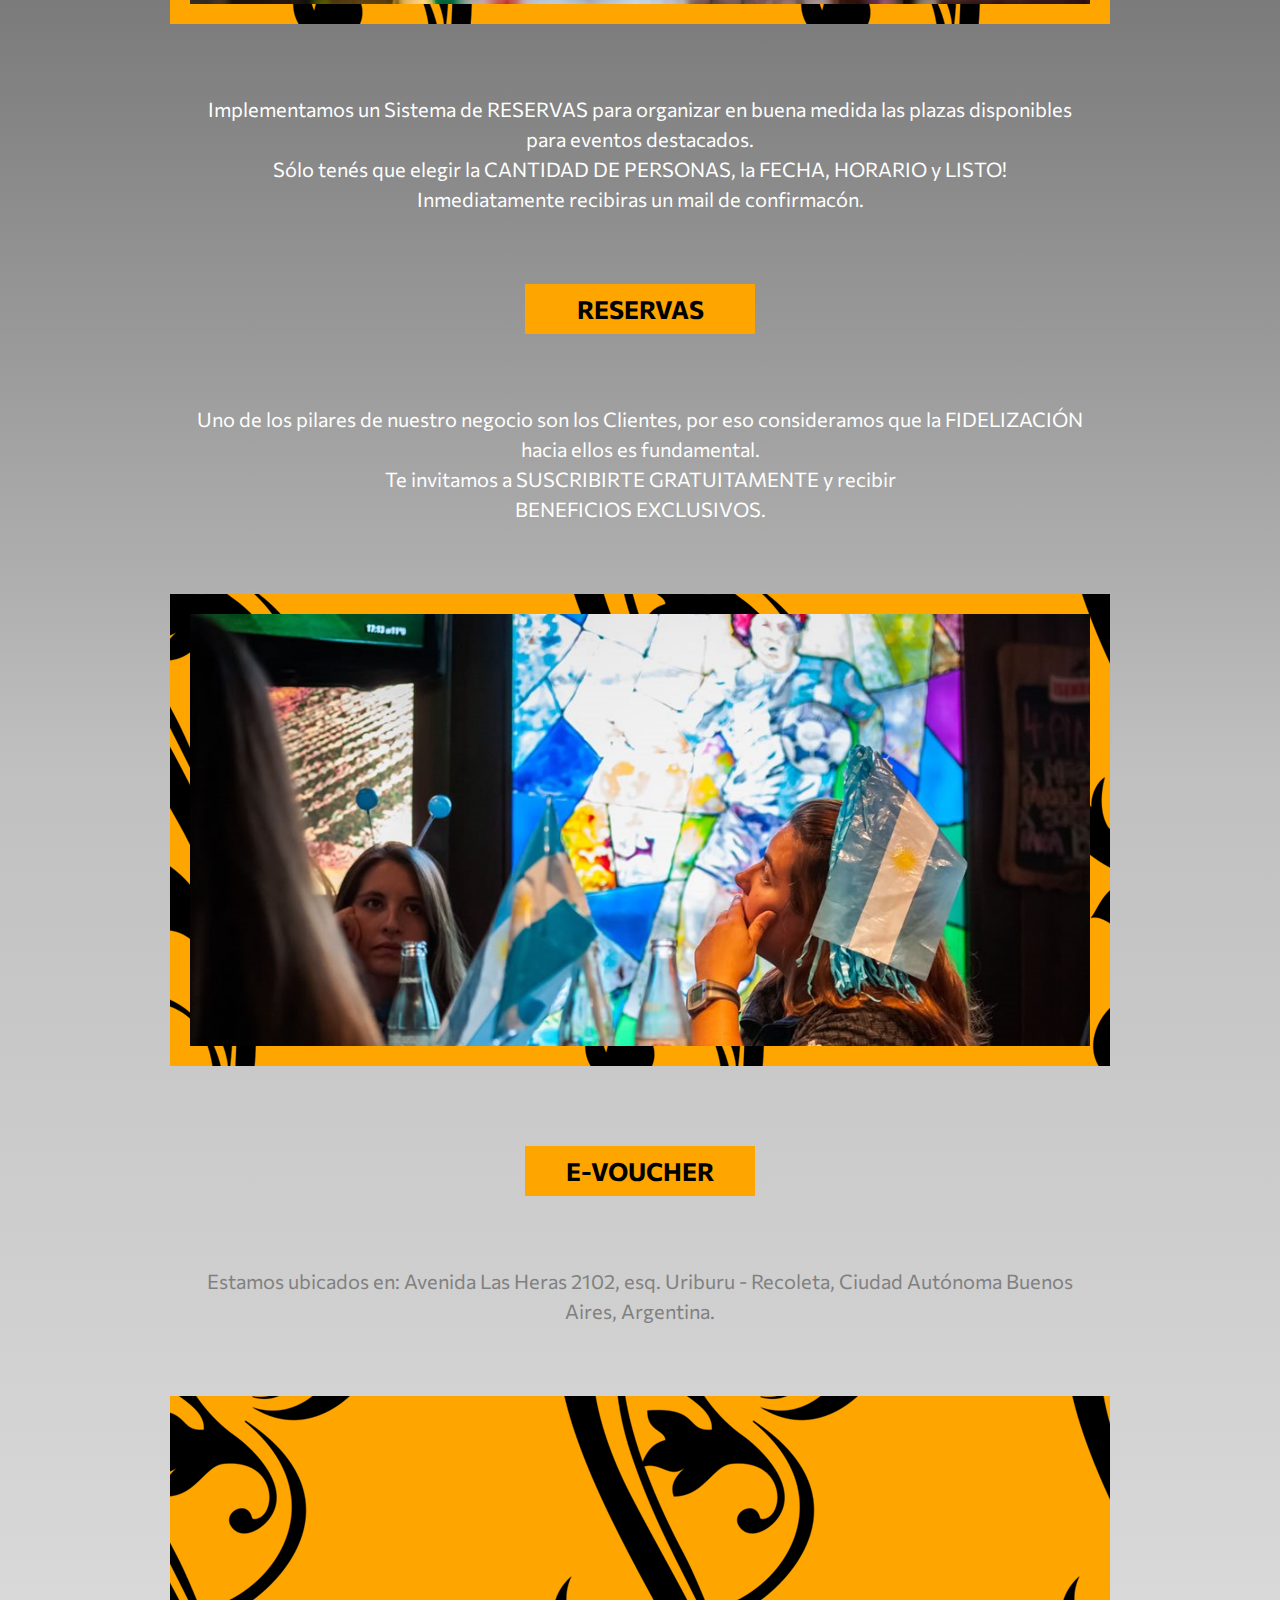
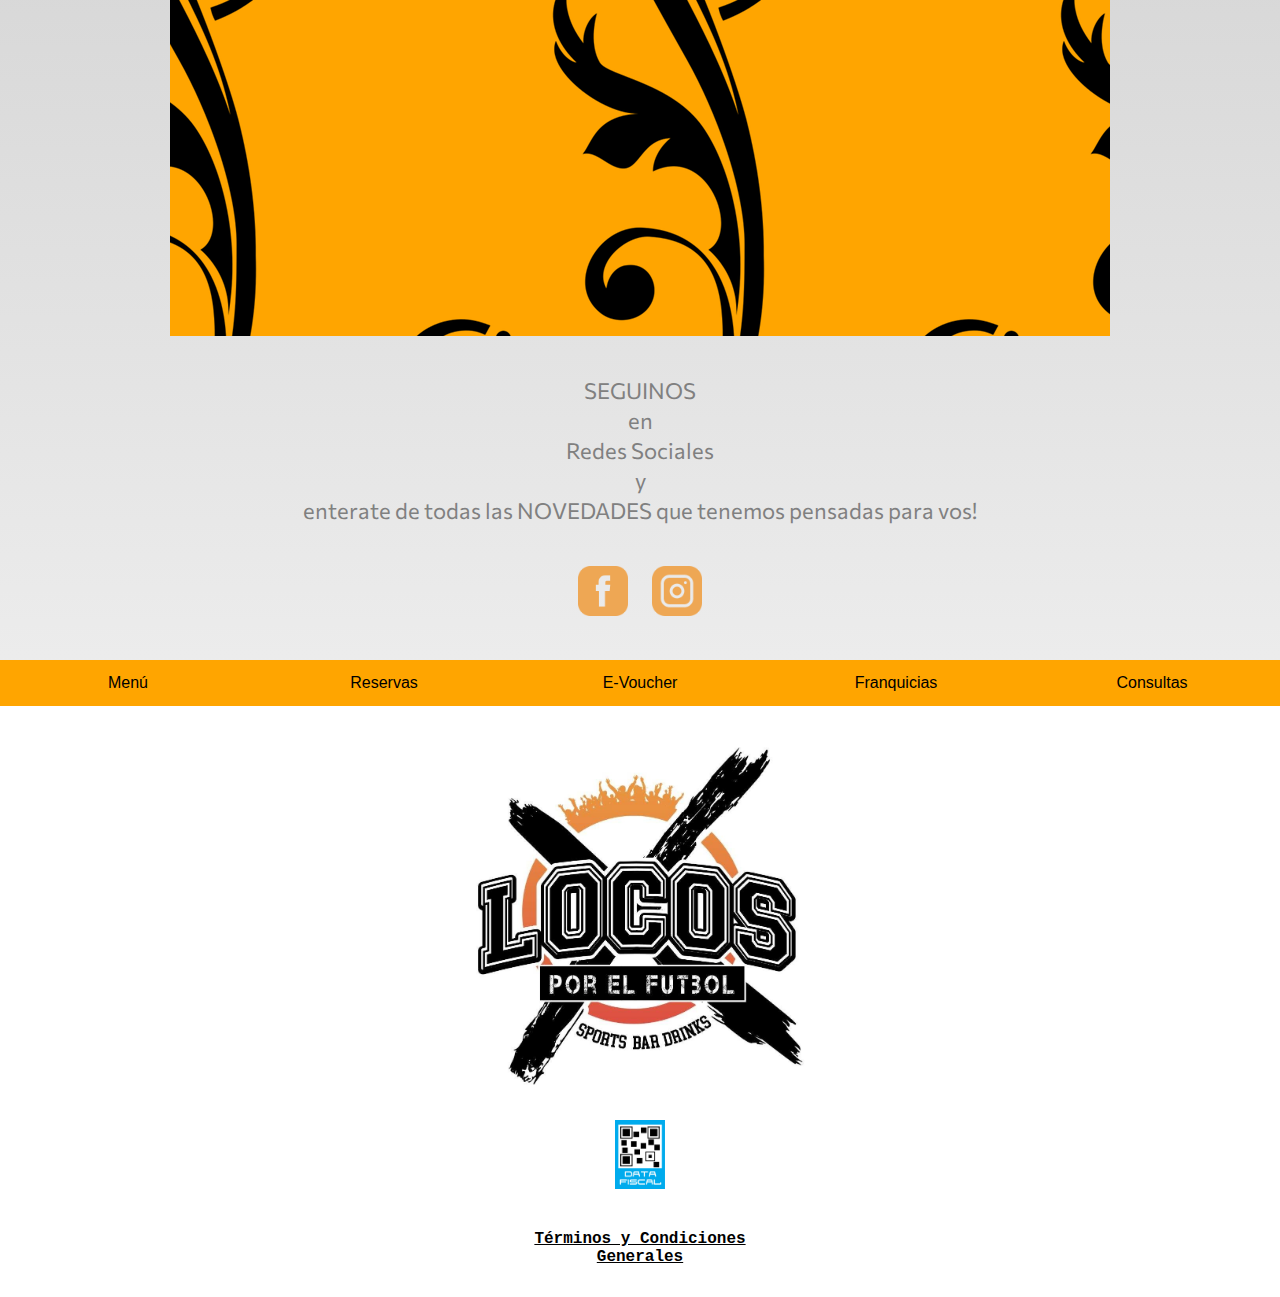
==== commit 491d7a54: "Add files via upload" ====
--- a/index.html
+++ b/index.html
@@ -17,6 +17,7 @@
 <!--Otros maquetados-->
 <meta http-equiv="X-UA-Compatible" content="IE=edge"/>
 <meta name="format-detection" content="telephone=no"/>
+<meta name="theme-color" content="black"/>
 
 <!--VER-Significancias-->
 <meta name="apple-mobile-web-app-capable" content="yes"/><!--Hace que una Web aparexca en patalla como si fuera una app nativa, sin ningún marco del navegador-->
@@ -225,11 +226,11 @@
 
 		<div id="content" style="/*border: 1px solid orange;*/ height: auto; background: linear-gradient(to bottom, black, silver, white); padding-top: 0px;">
 
-			<p style="width: 90%; text-align: center; display: inline-block; padding: 30px 0px 30px 0px; /*line-height: ;*/ padding-top: 0px; color: white; font-size: 20px; font-family:'Commissioner', 'Verdana', sans-serif; /*border: 1px solid white;*/"> <!--En esta p&aacute;gina principal y de inicio, se adentra al usuario con un relato acerca de la historiograf&iacute;a de la marca abarcando seciones como: SERVICIO, PRODUCTOS, LOCALIZACIÓN, VISIÓN DEL NEGOCIO y demas cuestiones relacionadas.<br>
+			<p style="width: 90%; text-align: left; display: inline-block; padding: 30px 0px 30px 0px; /*line-height: ;*/ padding-top: 0px; color: white; font-size: 20px; font-family:'Commissioner', 'Verdana', sans-serif; /*border: 1px solid white;*/"> <!--En esta p&aacute;gina principal y de inicio, se adentra al usuario con un relato acerca de la historiograf&iacute;a de la marca abarcando seciones como: SERVICIO, PRODUCTOS, LOCALIZACIÓN, VISIÓN DEL NEGOCIO y demas cuestiones relacionadas.<br>
 			Por ejemplo:--><br>
-			En <b>LocosXelf&uacute;tbol</b> nos fanatizan los <b>supercl&aacute;sicos</b>, pero sobre todo nos apasionan los deportes es por eso que mantenemos la m&aacute;s alta Calidad en el servicio para que disfrutes de un momento inolvidable.
-
-			<p style="width: 90%; text-align: left; display: inline-block; padding: 30px 0px 30px 0px; /*line-height: ;*/ padding-top: 0px; color: white; font-size: 20px; font-family:'Commissioner', 'Verdana', sans-serif; /*border: 1px solid white;*/">Somos un <b>RESTOBAR TEM&Aacute;TICO</b> que transmite eventos deportivos en vivo y en directo: <b>NBA</b>, <b>NFL</b>, <b>UFC</b>, <b>TENIS</b>, <b>BOXEO</b> y sobre todo <b>F&Uacute;TBOL</b>: <b>Copa Mundial de la FIFA</b>, <b>Superliga</b>, <b>La Liga</b>, <b>Serie A</b>, <b>Premier League</b>, <b>Champions League</b>, <b>UEFA League</b>, <b>Copa Libertadores</b>, <b>Copa Sudamericana</b> y mucho m&aacute;s.<br>
+			En <b>LocosXelf&uacute;tbol</b> nos fanatizan los <b>supercl&aacute;sicos</b>, pero sobre todo nos apasionan los deportes, es por eso que mantenemos la m&aacute;s alta Calidad en el servicio para que disfrutes de un momento inolvidable.<br>
+
+			Somos un <b>RESTOBAR TEM&Aacute;TICO</b> que transmite eventos deportivos en vivo y en directo: <b>NBA</b>, <b>NFL</b>, <b>UFC</b>, <b>TENIS</b>, <b>BOXEO</b> y sobre todo <b>F&Uacute;TBOL</b>: <b>Copa Mundial de la FIFA</b>, <b>Superliga</b>, <b>La Liga</b>, <b>Serie A</b>, <b>Premier League</b>, <b>Champions League</b>, <b>UEFA League</b>, <b>Copa Libertadores</b>, <b>Copa Sudamericana</b> y mucho m&aacute;s.<br>
 			Disponemos de multiples monitores y pantallas HD y 4K.</p>
 			<!--Desde una VISI&Oacute;N orientada a la mejora continua, pasando por la SATISFACCI&Oacute;N constante hacia nuestro Clientes, un ambiente de trabajo que apuesta al desarrollo individual y colectivo, la conciencia en el cuidado del Medio Ambiente conforman nuestra MISI&Oacute;N que d&iacute;a tras d&iacute;a se construye basada en VALORES de Integridad, Respeto, Reponsabilidad y Excelencia.</p>-->
 
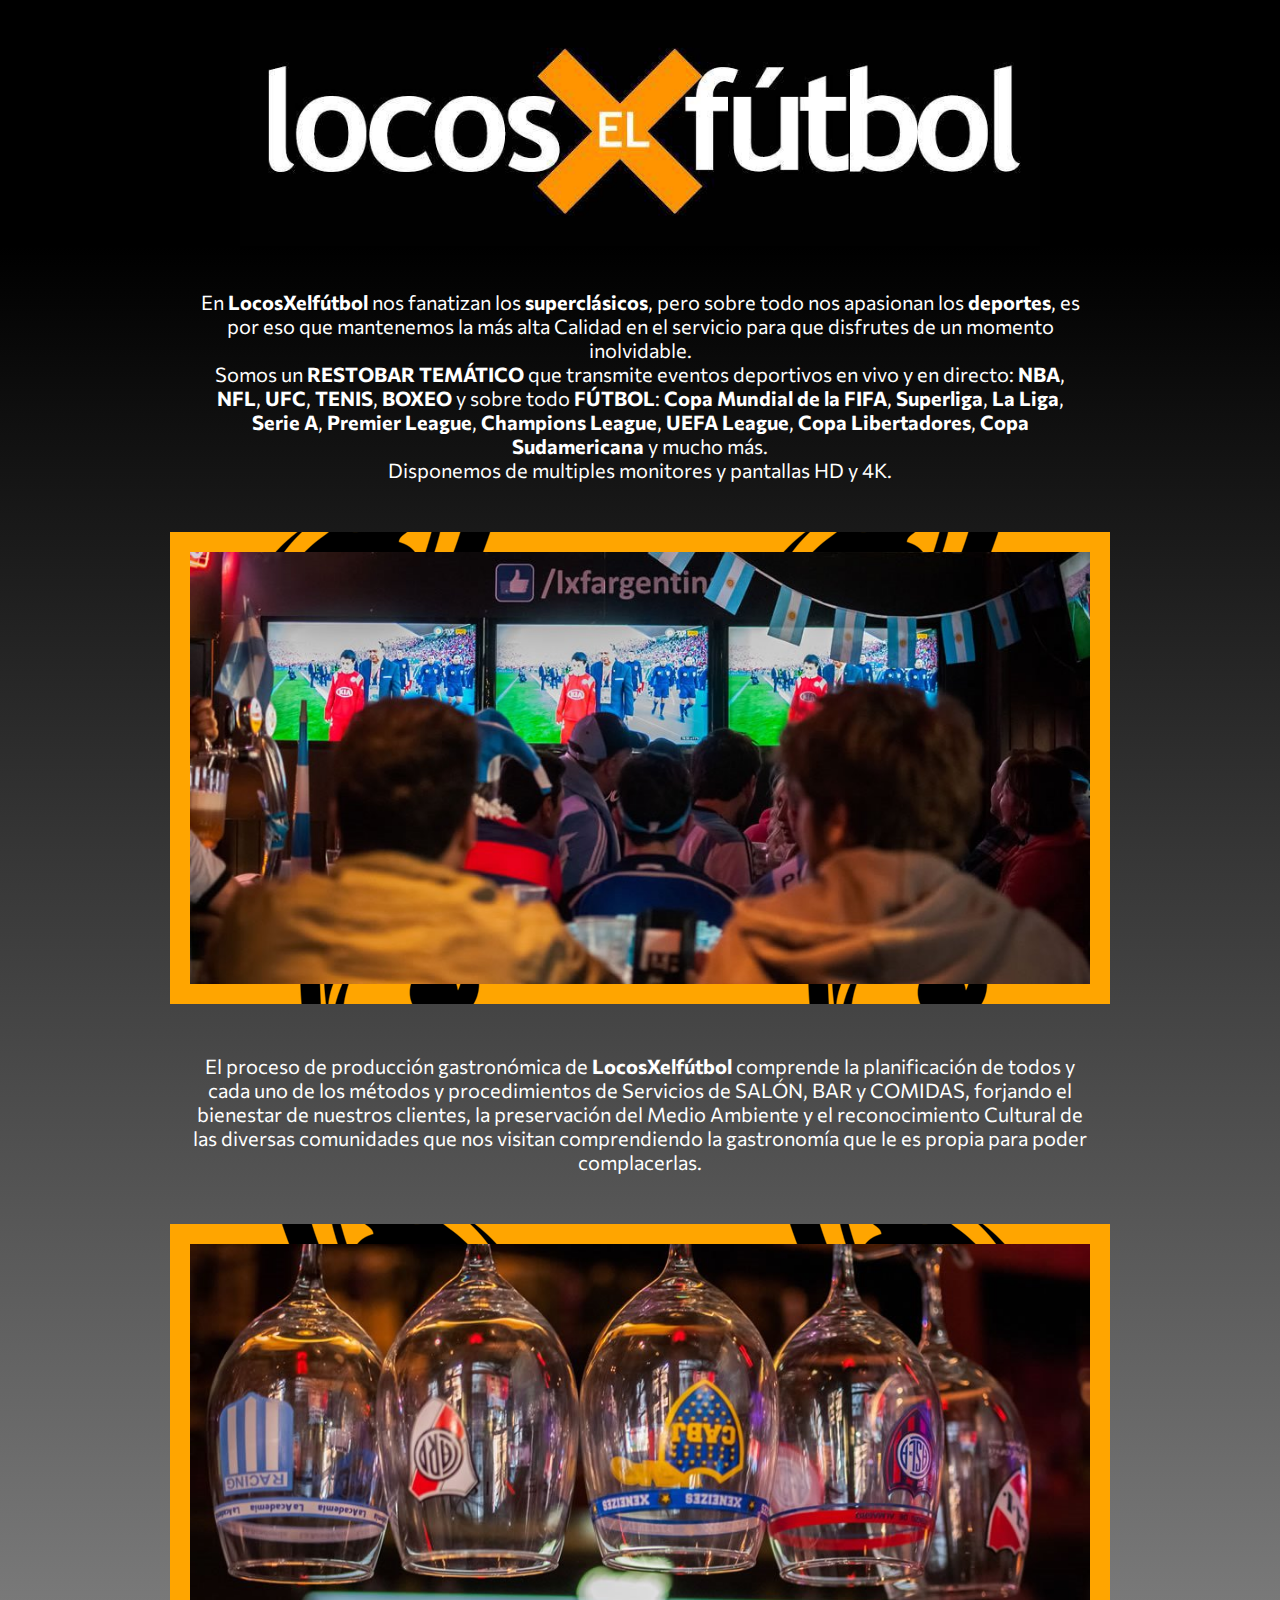
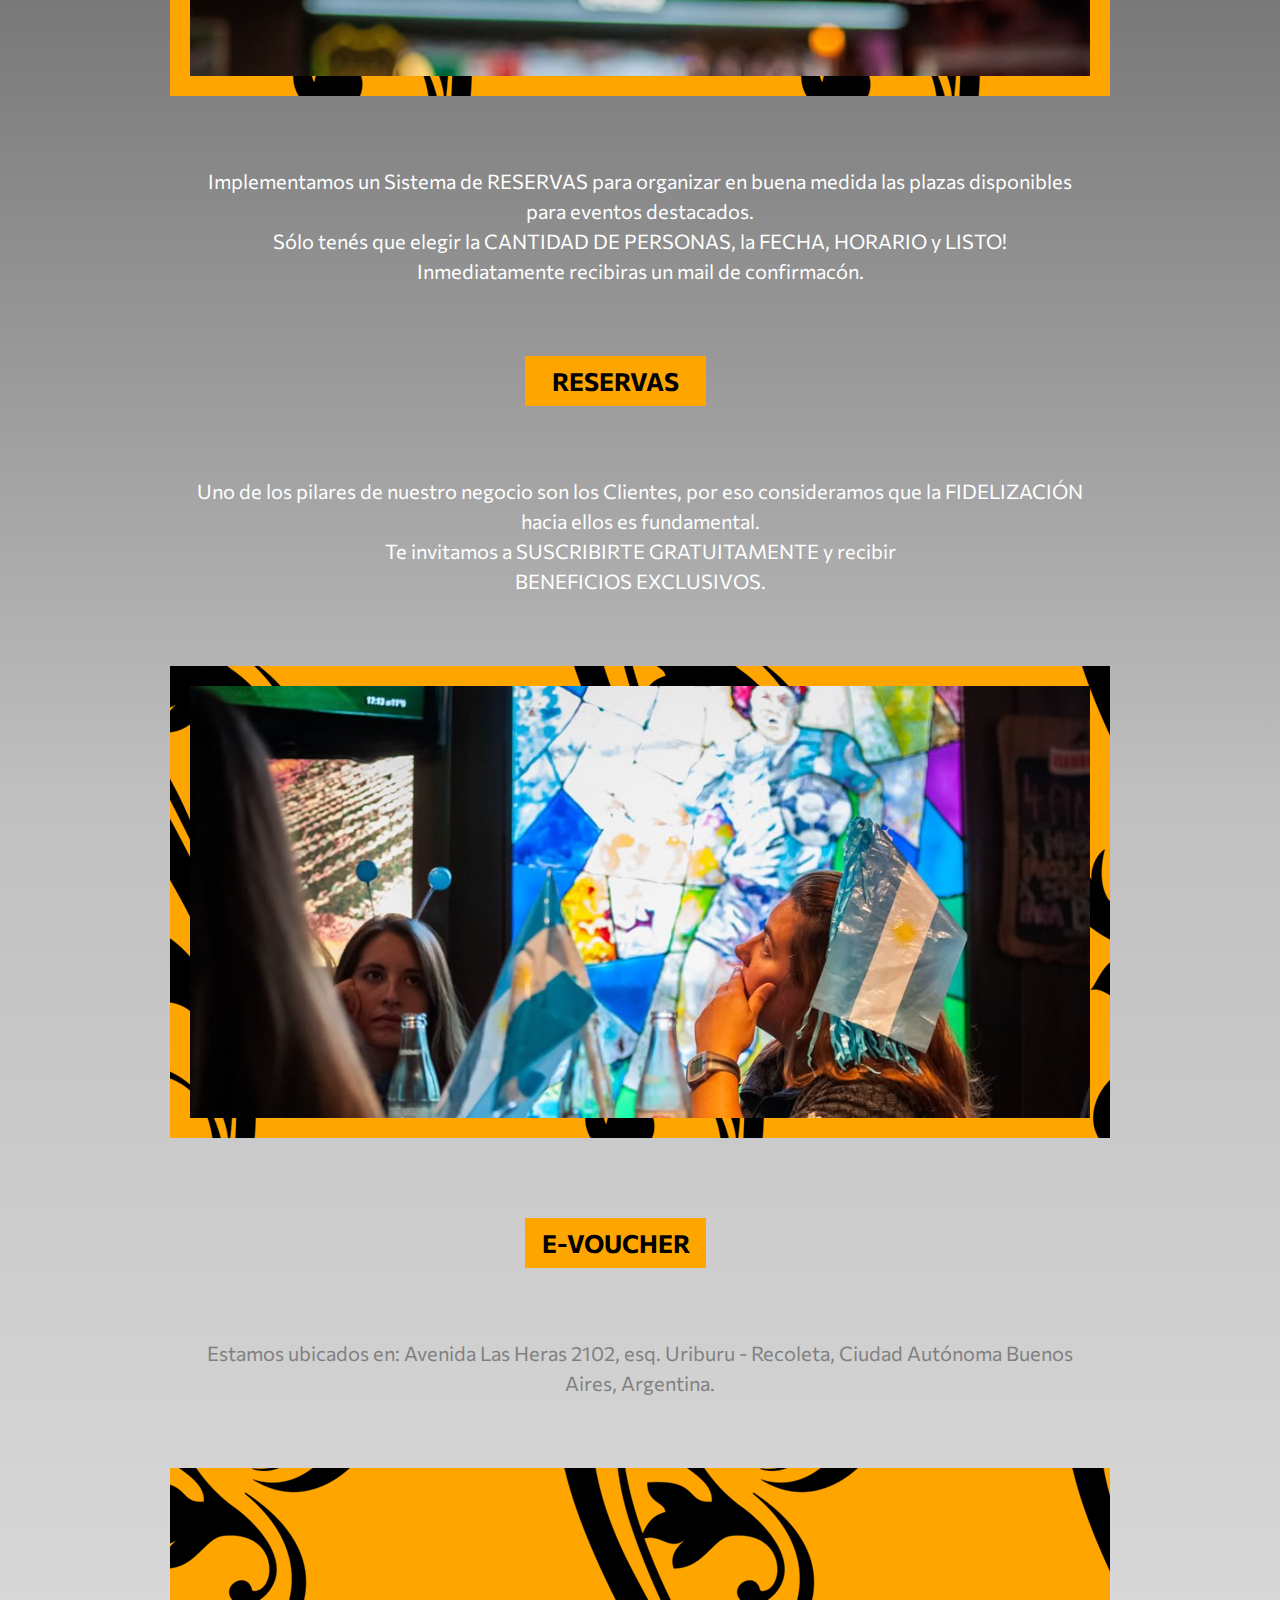
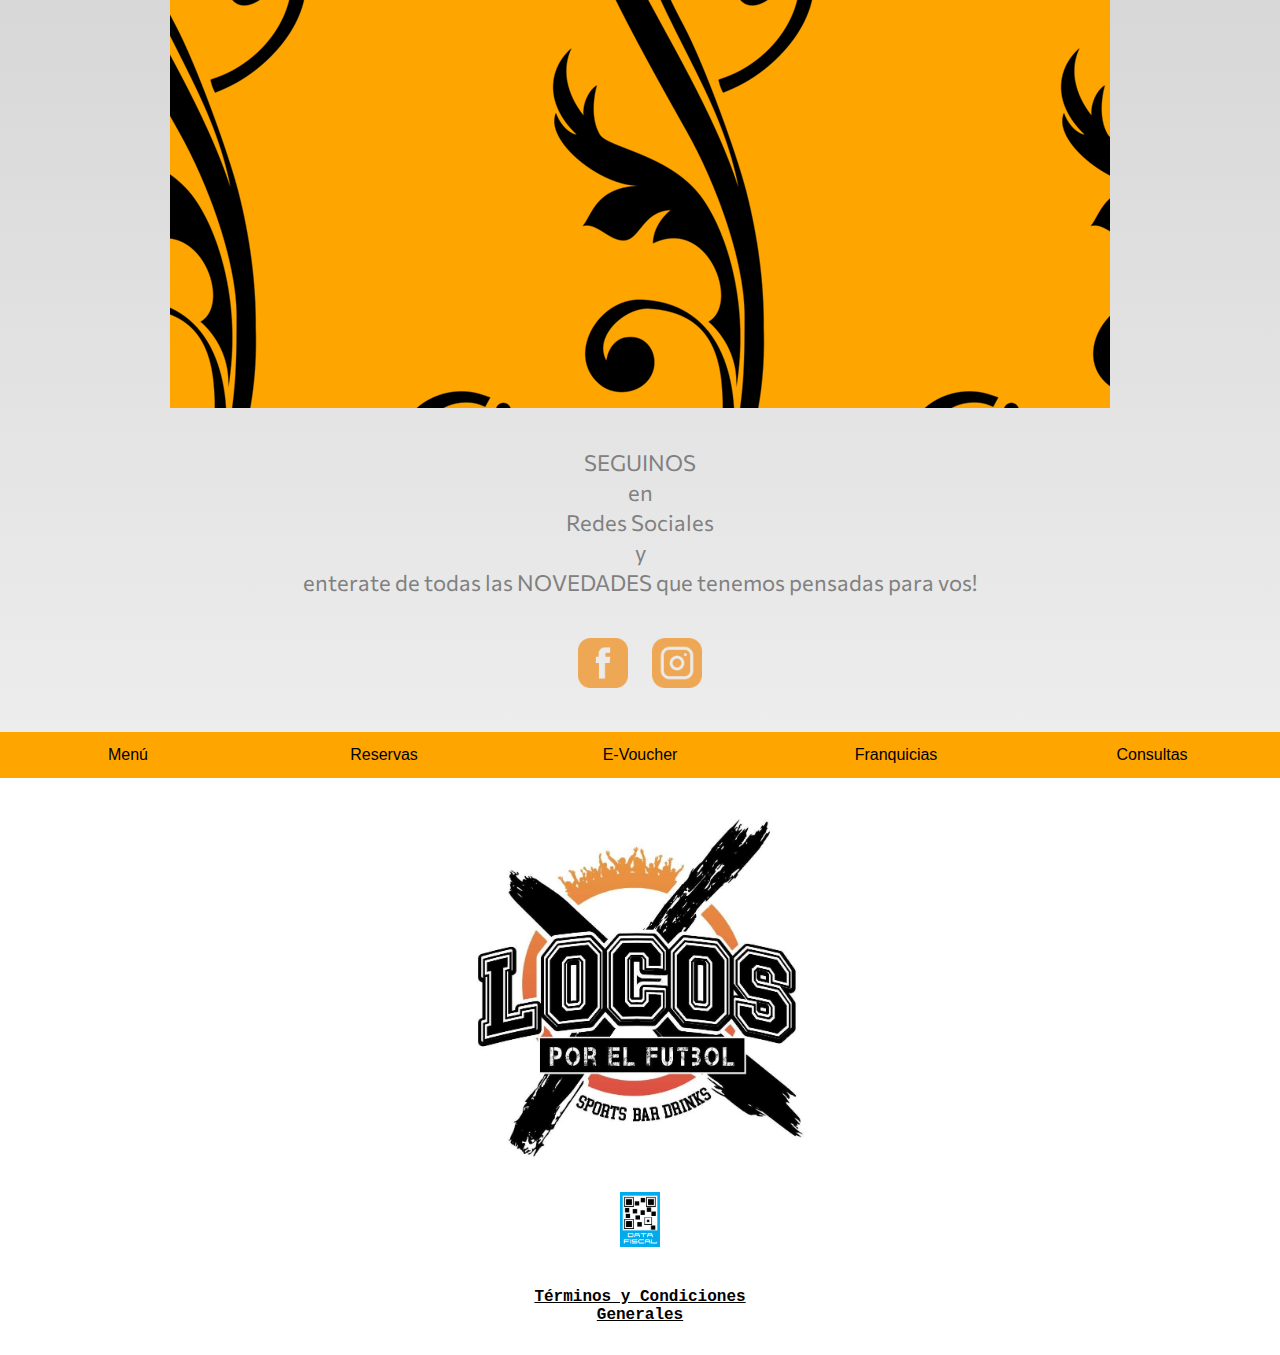
==== commit d59822d9: "Add files via upload" ====
--- a/index.html
+++ b/index.html
@@ -171,6 +171,11 @@
 			background-color: black;
 			}
 
+@media screen and (min-width: 1000px){
+						p.text{	width: 70%!important;
+								text-align: center!important;}
+}
+
 @media screen and (max-width:600px)	{
 					
 					div#menu ul li.posicionb {width:25%;} 
@@ -226,9 +231,8 @@
 
 		<div id="content" style="/*border: 1px solid orange;*/ height: auto; background: linear-gradient(to bottom, black, silver, white); padding-top: 0px;">
 
-			<p style="width: 90%; text-align: left; display: inline-block; padding: 30px 0px 30px 0px; /*line-height: ;*/ padding-top: 0px; color: white; font-size: 20px; font-family:'Commissioner', 'Verdana', sans-serif; /*border: 1px solid white;*/"> <!--En esta p&aacute;gina principal y de inicio, se adentra al usuario con un relato acerca de la historiograf&iacute;a de la marca abarcando seciones como: SERVICIO, PRODUCTOS, LOCALIZACIÓN, VISIÓN DEL NEGOCIO y demas cuestiones relacionadas.<br>
-			Por ejemplo:--><br>
-			En <b>LocosXelf&uacute;tbol</b> nos fanatizan los <b>supercl&aacute;sicos</b>, pero sobre todo nos apasionan los deportes, es por eso que mantenemos la m&aacute;s alta Calidad en el servicio para que disfrutes de un momento inolvidable.<br>
+			<p class="text" style="width: 90%; text-align: left; display: inline-block; padding: 30px 0px 30px 0px; /*line-height: ;*/ padding-top: 0px; color: white; font-size: 20px; font-family:'Commissioner', 'Verdana', sans-serif; /*border: 1px solid white;*/"><br>
+			En <b>LocosXelf&uacute;tbol</b> nos fanatizan los <b>supercl&aacute;sicos</b>, pero sobre todo nos apasionan los <b>deportes</b>, es por eso que mantenemos la m&aacute;s alta Calidad en el servicio para que disfrutes de un momento inolvidable.<br>
 
 			Somos un <b>RESTOBAR TEM&Aacute;TICO</b> que transmite eventos deportivos en vivo y en directo: <b>NBA</b>, <b>NFL</b>, <b>UFC</b>, <b>TENIS</b>, <b>BOXEO</b> y sobre todo <b>F&Uacute;TBOL</b>: <b>Copa Mundial de la FIFA</b>, <b>Superliga</b>, <b>La Liga</b>, <b>Serie A</b>, <b>Premier League</b>, <b>Champions League</b>, <b>UEFA League</b>, <b>Copa Libertadores</b>, <b>Copa Sudamericana</b> y mucho m&aacute;s.<br>
 			Disponemos de multiples monitores y pantallas HD y 4K.</p>
@@ -240,17 +244,17 @@
 				<img src="img/foto8big.jpg" style=" width: 100%;"/>
 			</div>
 
-			<p style="width: 90%; display: inline-block; padding: 30px 0px 30px 0px; /*line-height: 30px;*/ color: white; font-size: 20px; font-family:'Commissioner', 'Verdana', sans-serif; text-align: right;">El proceso de producci&oacute;n gastron&oacute;mica de <b>LocosXelf&uacute;tbol</b> comprende la planificaci&oacute;n de todos y cada uno de los m&eacute;todos y procedimientos de Servicios de SAL&Oacute;N, BAR y COMIDAS, forjando el bienestar de nuestros clientes, la preservaci&oacute;n del Medio Ambiente y el reconocimiento Cultural de las diversas comunidades que nos visitan comprendiendo la gastronom&iacute;a que le es propia para poder complacerlas.</p>
+			<p class="text" style="width: 90%; display: inline-block; padding: 30px 0px 30px 0px; /*line-height: 30px;*/ color: white; font-size: 20px; font-family:'Commissioner', 'Verdana', sans-serif; text-align: right;">El proceso de producci&oacute;n gastron&oacute;mica de <b>LocosXelf&uacute;tbol</b> comprende la planificaci&oacute;n de todos y cada uno de los m&eacute;todos y procedimientos de Servicios de SAL&Oacute;N, BAR y COMIDAS, forjando el bienestar de nuestros clientes, la preservaci&oacute;n del Medio Ambiente y el reconocimiento Cultural de las diversas comunidades que nos visitan comprendiendo la gastronom&iacute;a que le es propia para poder complacerlas.</p>
 
 			<div id="cuadro2" style="max-width: 900px; display: inline-block; padding: 20px; background-color: orange; background-image: url('img/firuleteRight.png'); background-position: right; background-size: ;">
 				<img src="img/foto4big.jpg" style=" width: 100%;" />
 			</div>
 
-			<p style="width: 70%; display: inline-block; padding: 50px; line-height: 30px; color: white; font-size: 20px;font-family:'Commissioner', 'Verdana', sans-serif;">Implementamos un Sistema de RESERVAS para organizar en buena medida las plazas disponibles para eventos destacados.<br>
+			<p class="text" style="width: 70%; display: inline-block; padding: 50px; line-height: 30px; color: white; font-size: 20px;font-family:'Commissioner', 'Verdana', sans-serif;">Implementamos un Sistema de RESERVAS para organizar en buena medida las plazas disponibles para eventos destacados.<br>
 			S&oacute;lo ten&eacute;s que elegir la CANTIDAD DE PERSONAS, la FECHA, HORARIO y LISTO!<br>Inmediatamente recibiras un mail de confirmac&oacute;n.</p><br>
 				<!--Formato de telefono para Argentina debe agraar +54 9 11 1234 1234-->
 				<a href="html/reservas.html" class="CallToAction" style="width: 230px; text-decoration: none; display: inline-block;">
-			<p style=" font-size: 25px; font-family: 'Commissioner', 'Arial', sans-serif; background-color: orange; color: black; font-weight: bolder; /*border: 10px solid white;*/ padding: 10px; margin: 0px;">RESERVAS</p></a><br>
+			<p class="text" style=" font-size: 25px; font-family: 'Commissioner', 'Arial', sans-serif; background-color: orange; color: black; font-weight: bolder; /*border: 10px solid white;*/ padding: 10px; margin: 0px;">RESERVAS</p></a><br>
 
 <!--Boton Pedidos App-->		
 <!--<span class="glf-button" data-glf-cuid="aaeb9b4e-900e-46e1-80fa-71e75a201ee9" data-glf-ruid="3ad04e25-a06c-46b3-8d9c-0c1245a47ab5" style="padding:15px; font-size: 16px; border-radius:40px; background-color:#008F00"> See MENU & Order</span> <script src="https://www.foodbooking.com/embedder/js/ewm2.js" defer async ></script>-->
@@ -267,7 +271,7 @@
 				<img src="img/foto4big.jpg" style=" width: 100%;" />
 			</div>-->
 
-			<p style="width: 70%; display: inline-block; padding: 50px; line-height: 30px; color: white; font-size: 20px;font-family:'Commissioner', 'Verdana', sans-serif;">Uno de los pilares de nuestro negocio son los Clientes, por eso consideramos que la FIDELIZACI&Oacute;N hacia ellos es fundamental.<br>
+			<p class="text" style="width: 70%; display: inline-block; padding: 50px; line-height: 30px; color: white; font-size: 20px;font-family:'Commissioner', 'Verdana', sans-serif;">Uno de los pilares de nuestro negocio son los Clientes, por eso consideramos que la FIDELIZACI&Oacute;N hacia ellos es fundamental.<br>
 			Te invitamos a SUSCRIBIRTE GRATUITAMENTE y recibir<br>BENEFICIOS EXCLUSIVOS.</p>
 
 			<div id="cuadro3" style="max-width: 900px; display: inline-block; padding: 20px; background-color: orange; background-image: url('img/firuleteRight.png'); background-position: center; background-size: ;">
@@ -275,14 +279,14 @@
 			</div><br>
 
 			<a href="html/e-voucher.html" class="CallToAction" style="width: 230px; margin-top: 80px; text-decoration: none; display: inline-block;">
-			<p style="font-size: 25px; font-family:'Commissioner', 'Arial', sans-serif; background-color: orange; color: black; font-weight: bolder;/* border: 5px solid black;*/ padding: 10px; margin: 0px;">E-VOUCHER</p></a><br>
+			<p class="text" style="font-size: 25px; font-family:'Commissioner', 'Arial', sans-serif; background-color: orange; color: black; font-weight: bolder;/* border: 5px solid black;*/ padding: 10px; margin: 0px;">E-VOUCHER</p></a><br>
 
 			
 
 			<!-- Este logo tiene fondo blanco (no aplica: quitar forndo.)<div style="border: 1px solid orange; padding-top: 20px; padding: 0px; background-color: white;"><img src="img/logo_LxF.png" style="width: 25%;"></div>-->
 
 
-			<p style="width: 70%; display: inline-block; padding: 50px; line-height: 30px; color: gray; font-size: 20px;font-family:'Commissioner', 'Verdana', sans-serif;">Estamos ubicados en: Avenida Las Heras 2102, esq. Uriburu - Recoleta, Ciudad Aut&oacute;noma Buenos Aires, Argentina.</p>
+			<p class="text" style="width: 70%; display: inline-block; padding: 50px; line-height: 30px; color: gray; font-size: 20px;font-family:'Commissioner', 'Verdana', sans-serif;">Estamos ubicados en: Avenida Las Heras 2102, esq. Uriburu - Recoleta, Ciudad Aut&oacute;noma Buenos Aires, Argentina.</p>
 
 			<!--<div style="max-width: 900px; display: inline-block; padding: 30px; margin-bottom: 30px;  background-color: orange; background-image: url('img/firuleteRight.png'); background-position: left; background-size: ;">
 				<img src="img/mapaindex.jpg" style="width: 100%;" />
@@ -295,7 +299,7 @@
 
 
 			<!--Footer-->
-			<p style="width: 70%; display: inline-block; /*border: 1px solid black;*/ padding-top: 40px; margin: 0px; line-height: 30px; color: gray; font-size: 22px; text-align: justify-all; font-family:'Commissioner', 'Verdana', sans-serif;">SEGUINOS<br>en<br>Redes Sociales<br>y<br>enterate de todas las NOVEDADES que tenemos pensadas para vos!</p>
+			<p class="text" style="width: 70%; display: inline-block; /*border: 1px solid black;*/ padding-top: 40px; margin: 0px; line-height: 30px; color:  gray; font-size: 22px; /*text-align: justify-all;*/ font-family:'Commissioner', 'Verdana', sans-serif;">SEGUINOS<br>en<br>Redes Sociales<br>y<br>enterate de todas las NOVEDADES que tenemos pensadas para vos!</p>
 
 			<div style="/*border: 1px solid black;*/ padding: 30px; ">
 				<a href="https://www.facebook.com/lxfargentina/"><img src="rrss/facebook.png" style="width: 50px; border: none; padding: 10px;"></a>
@@ -321,9 +325,9 @@
 
 
 			<div style="/*border: 10px solid orange; padding: 20px;*/ background-color: white;">
-			<img src="img/Data-fiscal-Web.jpg" style="width: 50px; cursor: pointer; margin: 10px;"/><br>
-
-			<a href="html/terminos-y-condiciones-generales.html" style="/*border: 10px solid yellow;*/ margin: 15px; display: inline-block; color: black;"><p style=" font-family: 'Courier', 'MS Courier New', 'Prestige', monospace; font-weight: bolder; ">T&eacute;rminos y Condiciones<br>Generales</p></a>
+			<img src="img/Data-fiscal-Web.jpg" style="width: 40px; cursor: pointer; margin: 10px;"/><br>
+
+			<a href="html/terminos-y-condiciones-generales.html" style="/*border: 10px solid yellow;*/ margin: 15px; display: inline-block; color: black;"><p class="terminos" style="font-family: 'Courier', 'MS Courier New', 'Prestige', monospace; font-weight: bolder; ">T&eacute;rminos y Condiciones<br>Generales</p></a>
 
 			</div>
 
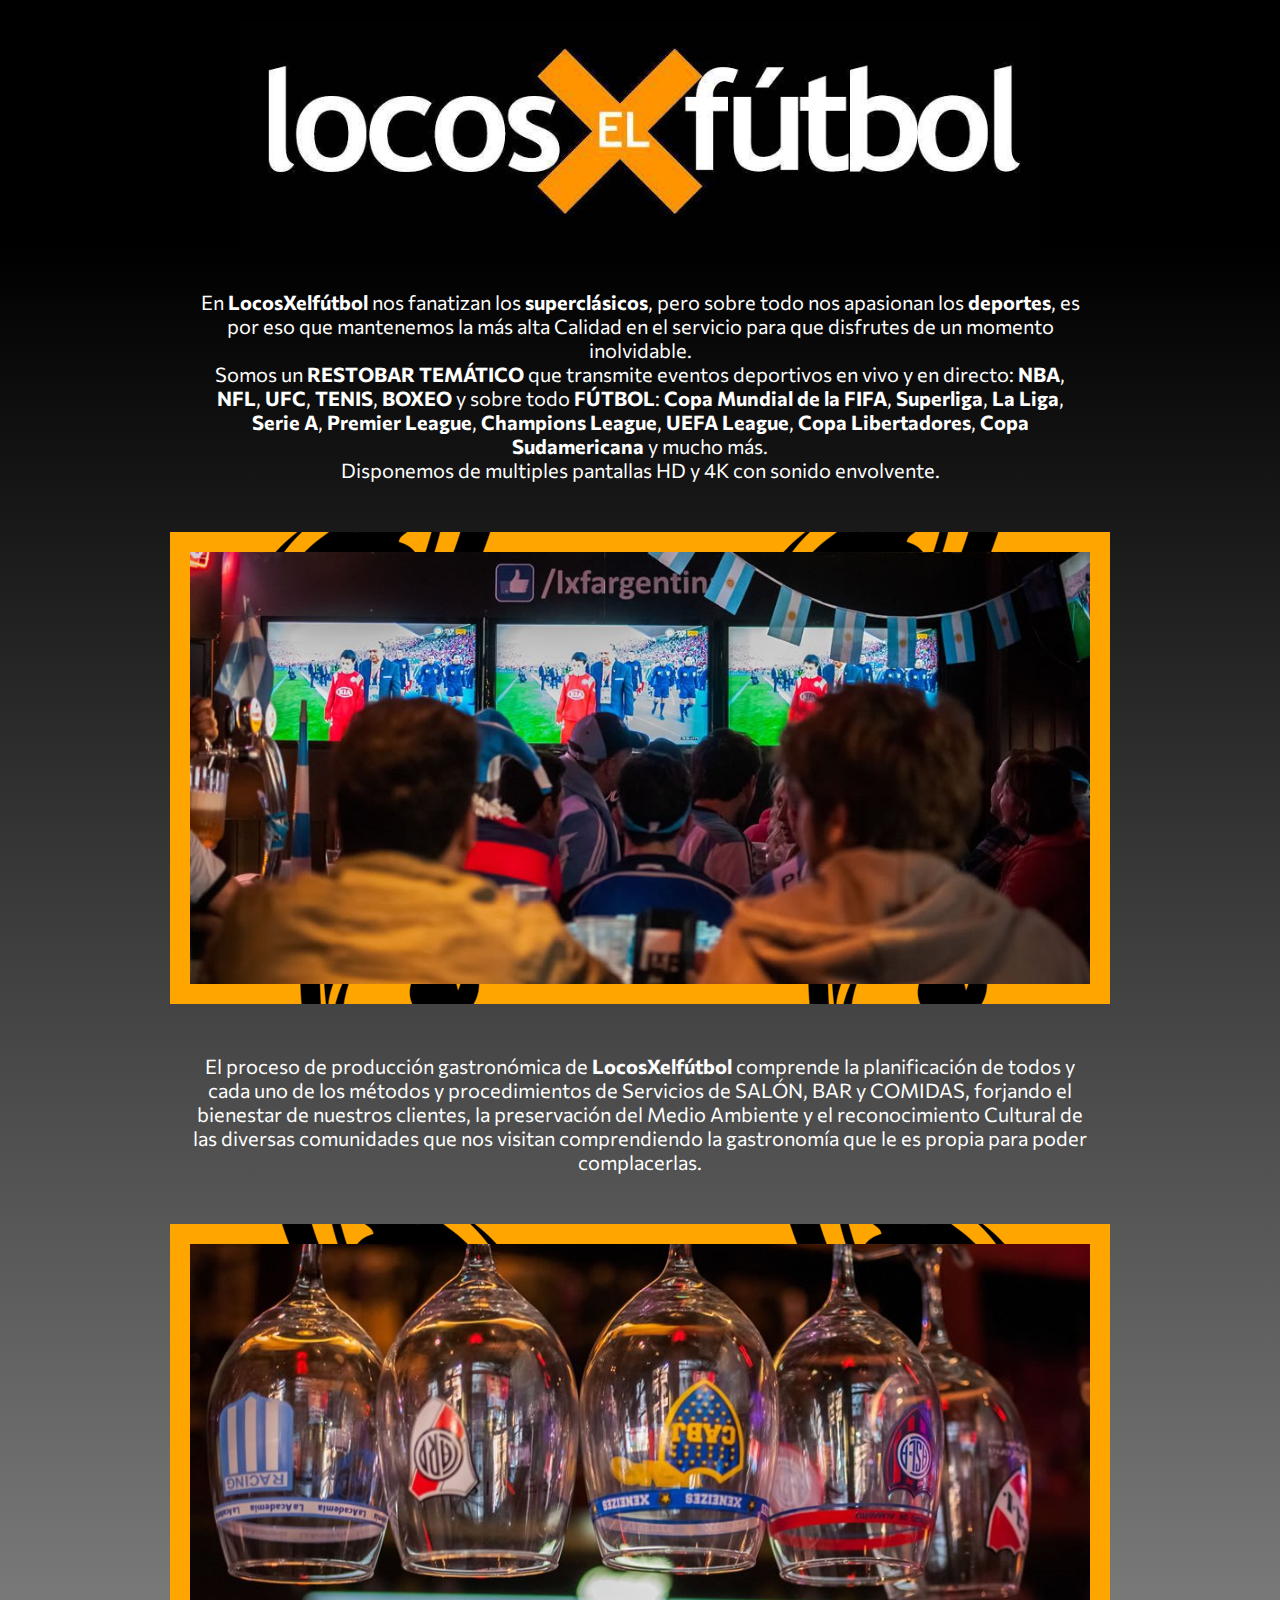
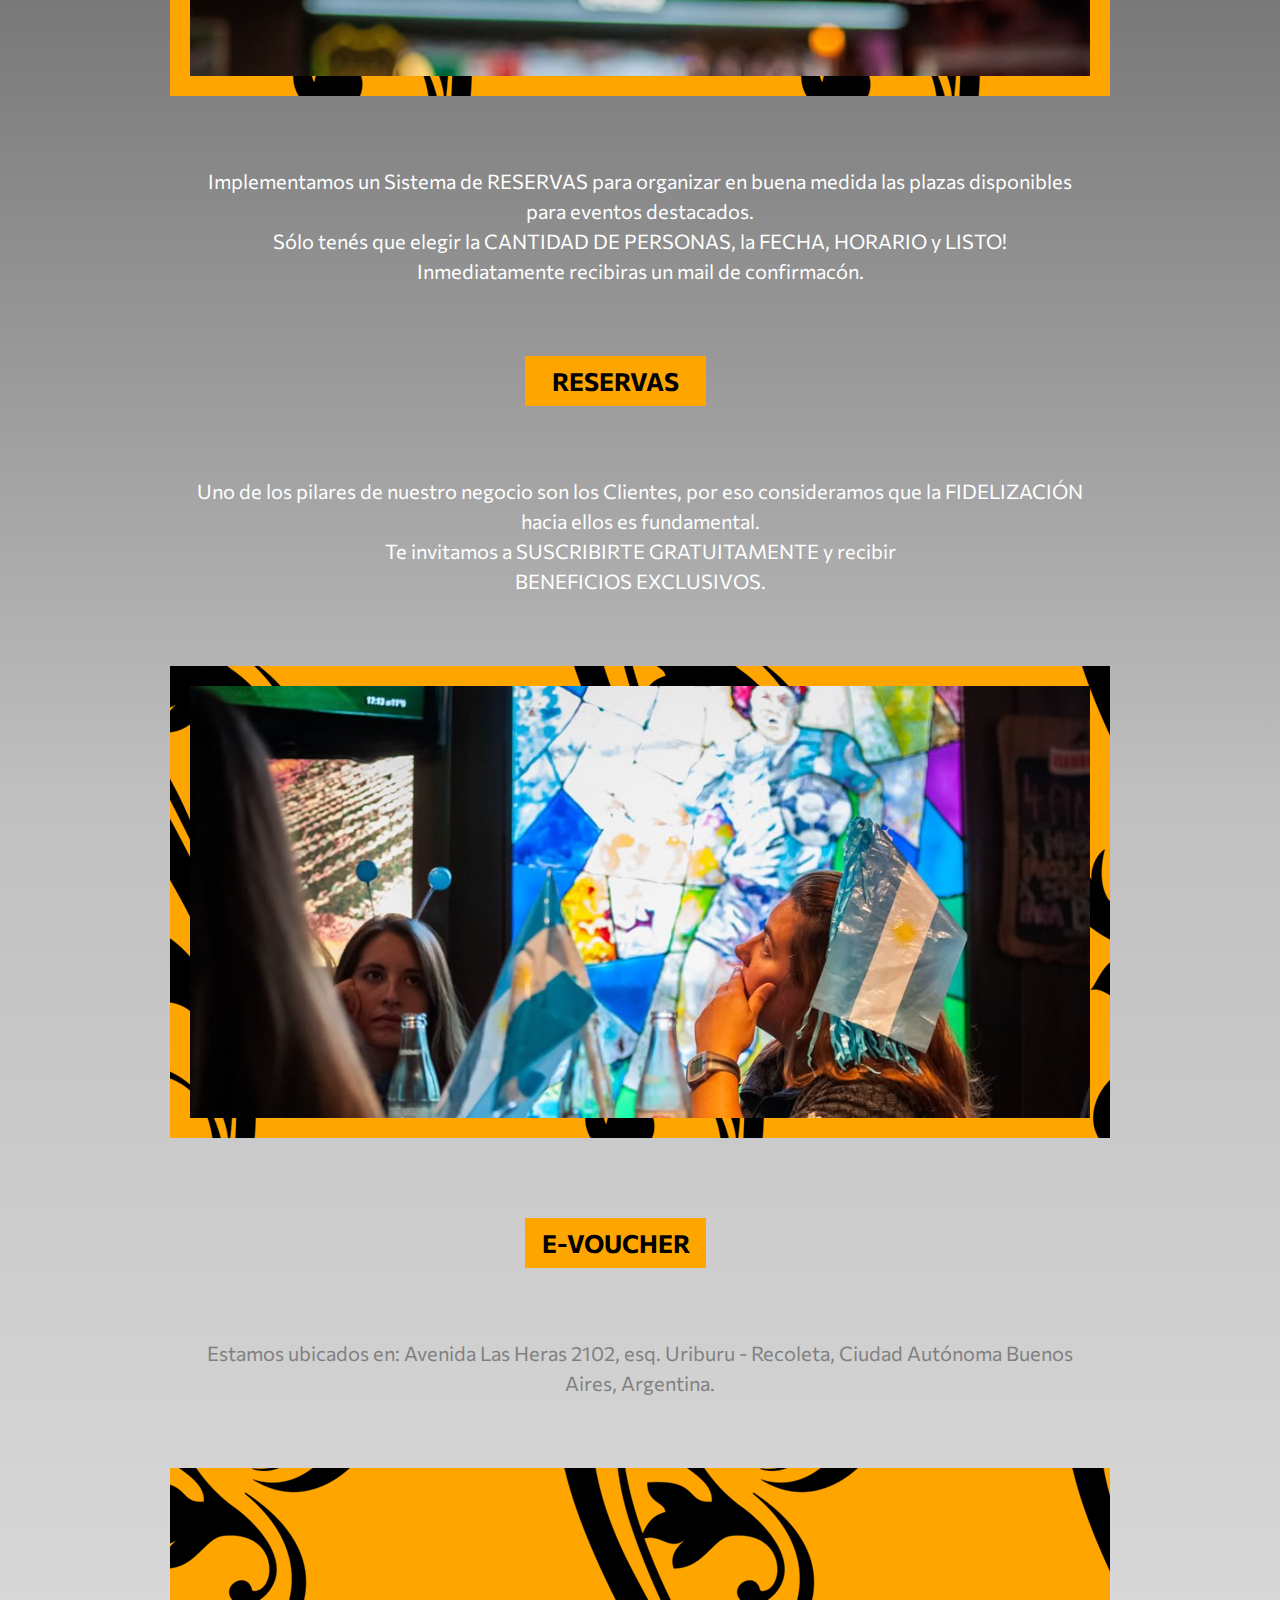
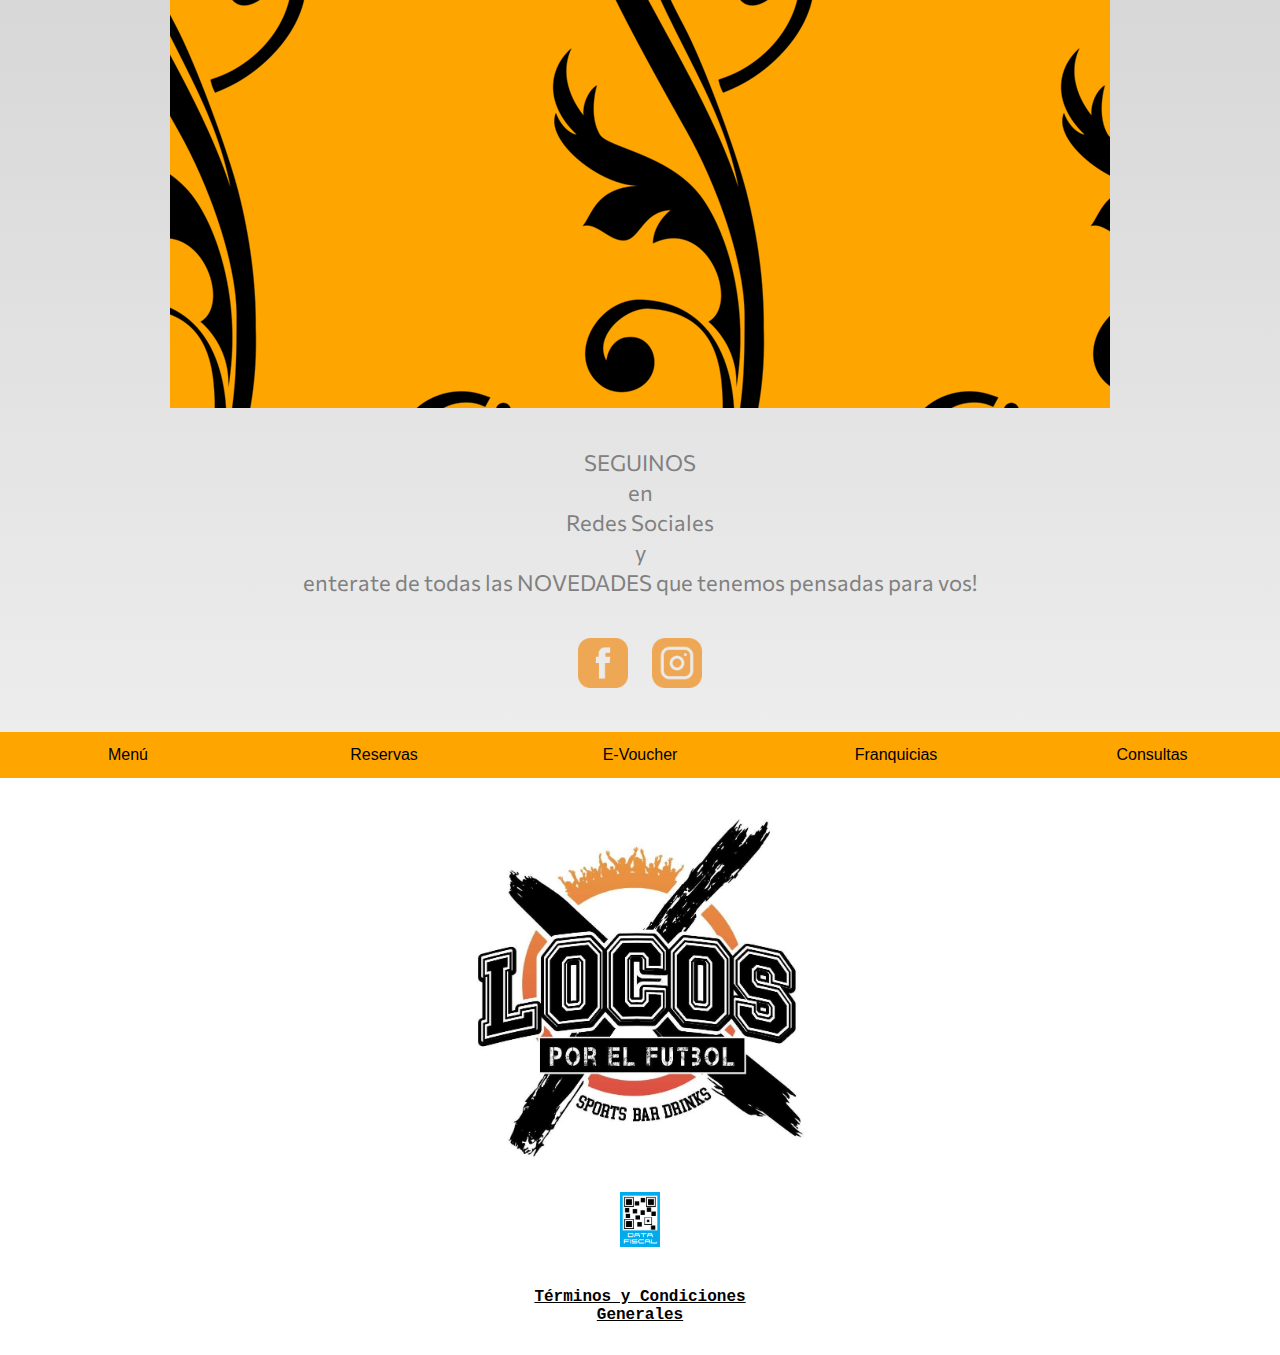
==== commit 4365037b: "Add files via upload" ====
--- a/index.html
+++ b/index.html
@@ -28,7 +28,7 @@
 <meta name="twitter:card" content="summary_large_image" />
 <meta name="twitter:site" content="(VERIFICAR)" />
 <meta name="twitter:creator" content="@Nelsygam" />
-<meta name="twitter:url" content="http://www.locosxelfutbol.com.ar/">
+<meta name="twitter:url" content="https://developerarg.github.io/LXF.github.io/">
 <meta name="twitter:title" content="Locos X el fútbol" />
 <meta name="twitter:image" content="https://developerarg.github.io/LXF.github.io/img/tw-f/slider2.jpg"/>
 <meta name="twitter:description" content="Hay un lugar donde se vive el deporte." />
@@ -36,7 +36,7 @@
 
 <!------------------OG--------------------------------->
 
-<meta property="og:url" content="http://www.locosxelfutbol.com.ar/"/>
+<meta property="og:url" content="https://developerarg.github.io/LXF.github.io/"/>
 <meta property="og:title" content="Locos X el fútbol" />
 <meta property="og:description" content="Hay un lugar donde se vive el deporte."/>
 <meta property="og:image" content="https://developerarg.github.io/LXF.github.io/img/tw-f/slider3.jpg"/>
@@ -77,37 +77,6 @@
 <link rel="icon" type="image/x-icon" href="img/favicon.ico"/>
 <link rel="apple-touch-icon" href="img/favicon.ico"/>
 <!---->
-
-<!--JS
-<script type="text/javascript" >
-
-window.onscroll=function(){myFunction()};
-
-function myFunction(){
-		if(document.documentElement.scrollTop > 100 )
-{
-document.getElementById("cuadro1").className="Animation";
-}
-else {
-	document.getElementById("cuadro1").className="";
-}
-
-if (document.documentElement.scrollTop > 1000 )
-
-	{document.getElementById("cuadro2").className="Animation";}
-else 
-	{
-	 document.getElementById("cuadro2").className="";}
-
-if (document.documentElement.scrollTop > 2100 )
-
-	{document.getElementById("cuadro3").className="Animation";}
-else 
-	{
-	 document.getElementById("cuadro3").className="";}
-}
-
-</script>-->
 
 
 <!---->
@@ -235,7 +204,7 @@
 			En <b>LocosXelf&uacute;tbol</b> nos fanatizan los <b>supercl&aacute;sicos</b>, pero sobre todo nos apasionan los <b>deportes</b>, es por eso que mantenemos la m&aacute;s alta Calidad en el servicio para que disfrutes de un momento inolvidable.<br>
 
 			Somos un <b>RESTOBAR TEM&Aacute;TICO</b> que transmite eventos deportivos en vivo y en directo: <b>NBA</b>, <b>NFL</b>, <b>UFC</b>, <b>TENIS</b>, <b>BOXEO</b> y sobre todo <b>F&Uacute;TBOL</b>: <b>Copa Mundial de la FIFA</b>, <b>Superliga</b>, <b>La Liga</b>, <b>Serie A</b>, <b>Premier League</b>, <b>Champions League</b>, <b>UEFA League</b>, <b>Copa Libertadores</b>, <b>Copa Sudamericana</b> y mucho m&aacute;s.<br>
-			Disponemos de multiples monitores y pantallas HD y 4K.</p>
+			Disponemos de multiples pantallas HD y 4K con sonido envolvente.</p>
 			<!--Desde una VISI&Oacute;N orientada a la mejora continua, pasando por la SATISFACCI&Oacute;N constante hacia nuestro Clientes, un ambiente de trabajo que apuesta al desarrollo individual y colectivo, la conciencia en el cuidado del Medio Ambiente conforman nuestra MISI&Oacute;N que d&iacute;a tras d&iacute;a se construye basada en VALORES de Integridad, Respeto, Reponsabilidad y Excelencia.</p>-->
 
 			<!--FIN HEADER-->
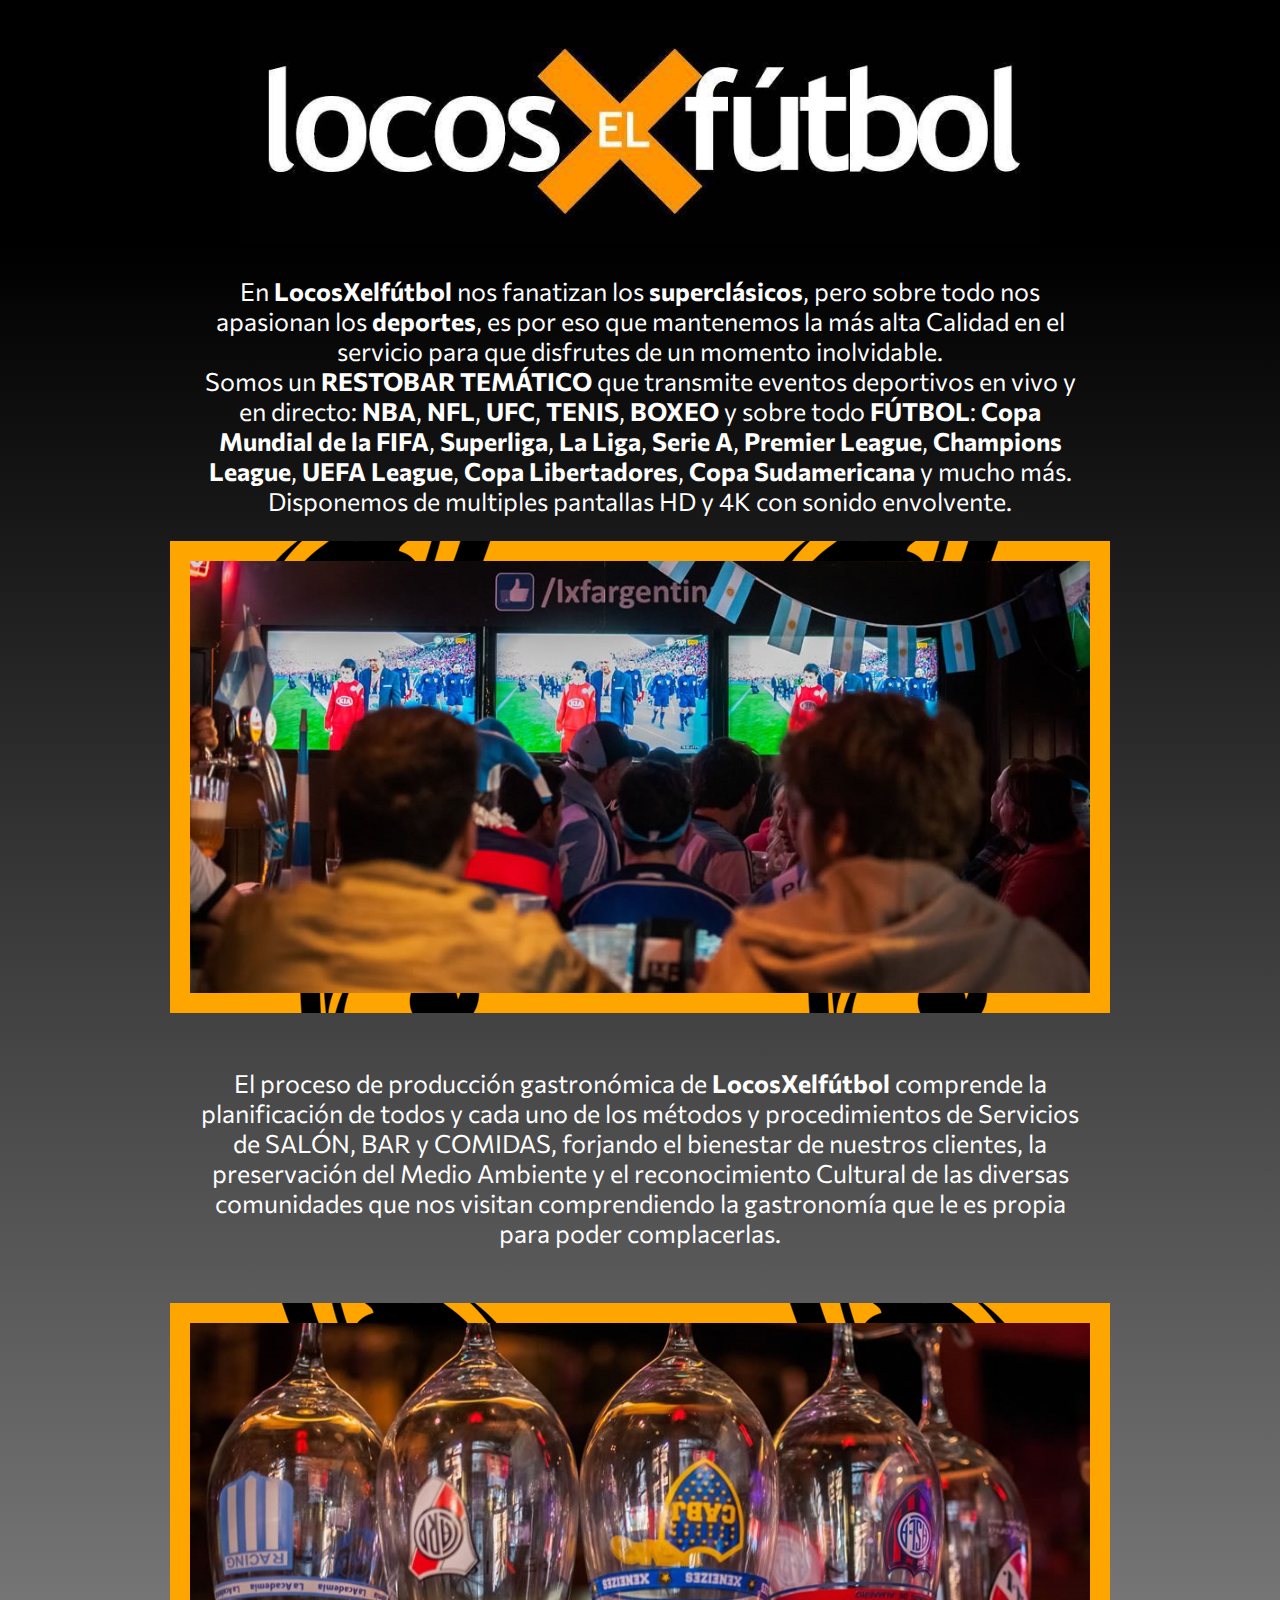
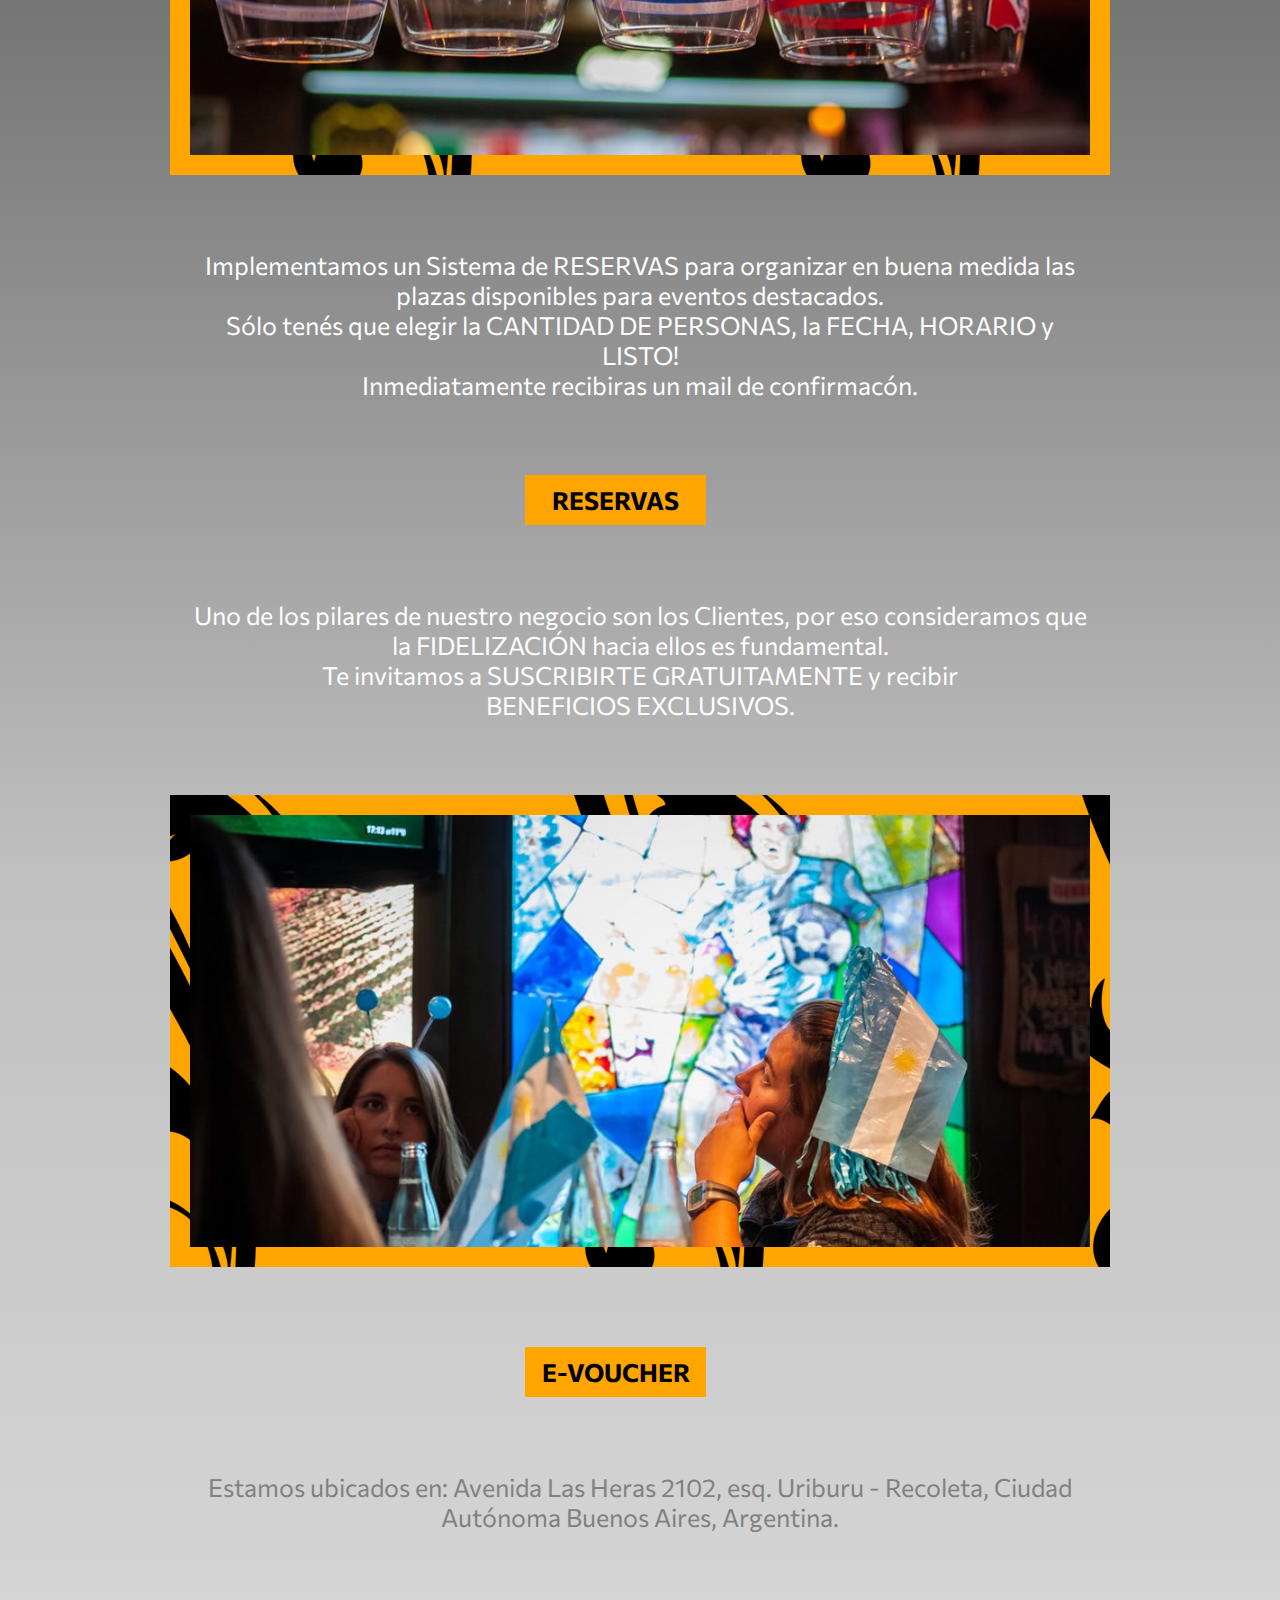
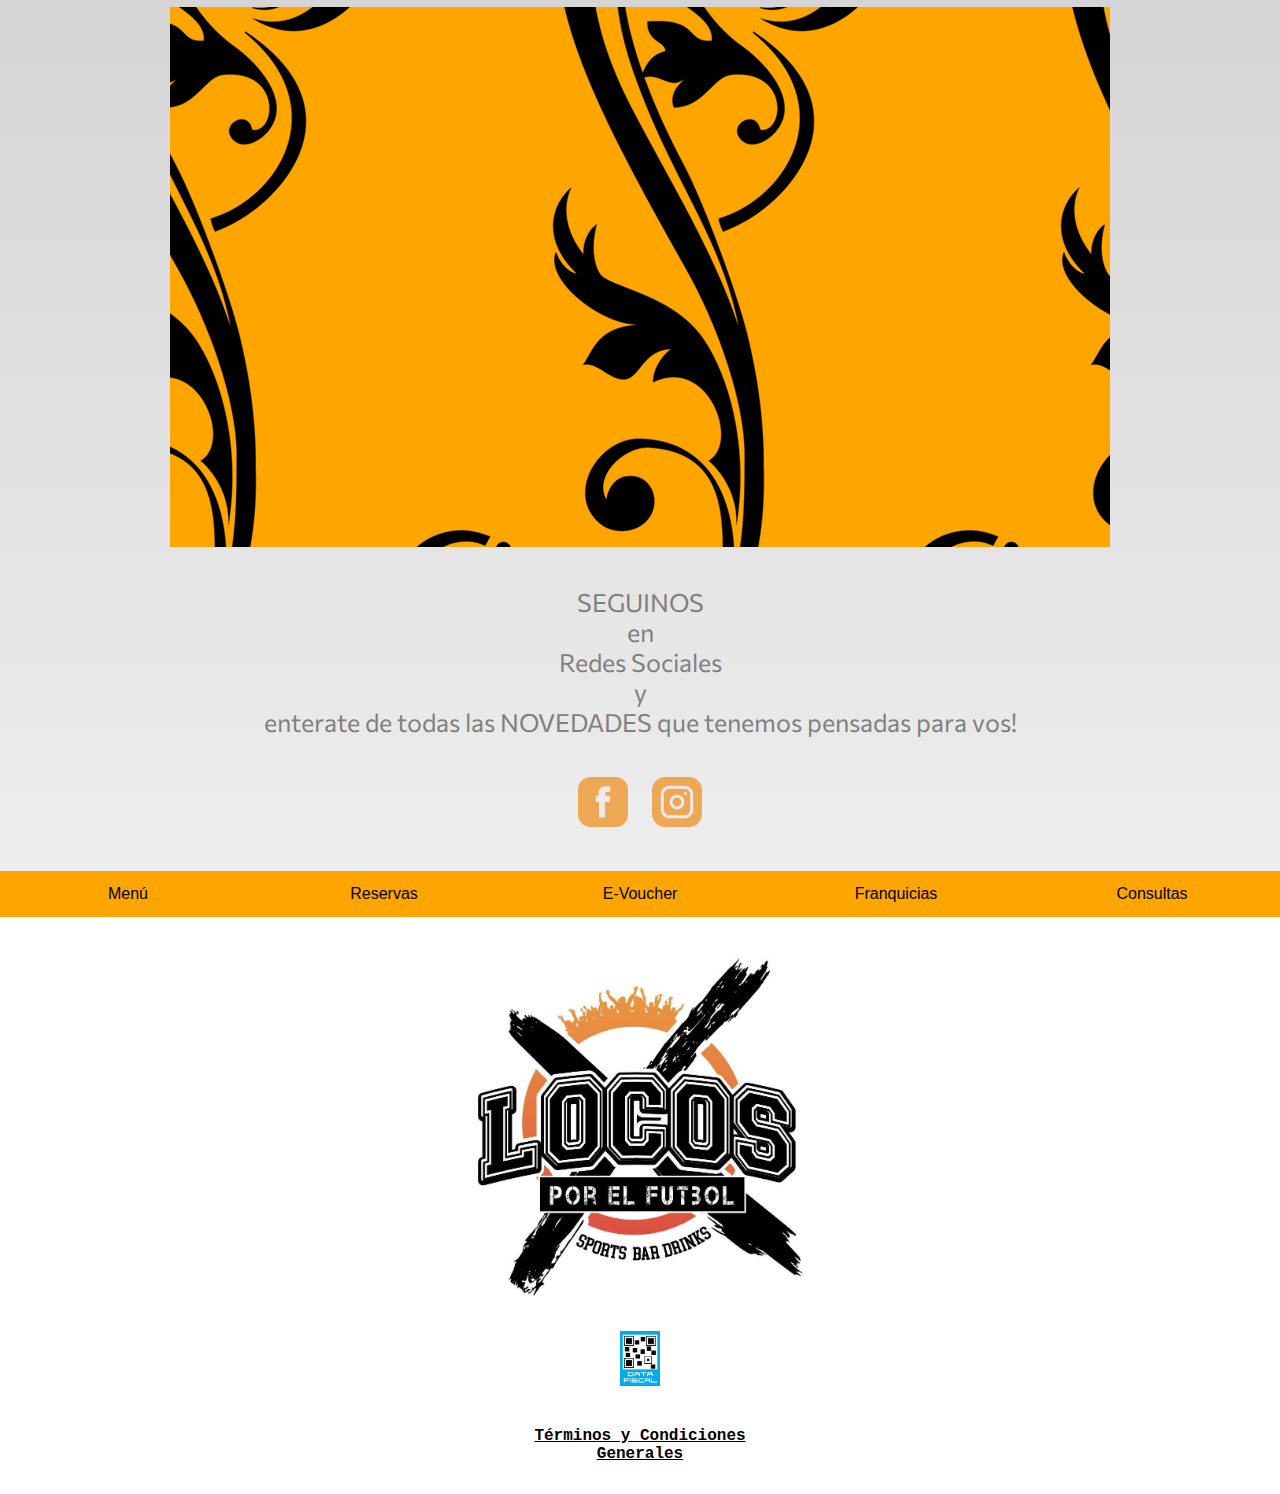
==== commit a3c57a73: "Add files via upload" ====
--- a/index.html
+++ b/index.html
@@ -142,7 +142,8 @@
 
 @media screen and (min-width: 1000px){
 						p.text{	width: 70%!important;
-								text-align: center!important;}
+								text-align: center!important;
+								font-size: 25px!important;}
 }
 
 @media screen and (max-width:600px)	{
@@ -200,7 +201,7 @@
 
 		<div id="content" style="/*border: 1px solid orange;*/ height: auto; background: linear-gradient(to bottom, black, silver, white); padding-top: 0px;">
 
-			<p class="text" style="width: 90%; text-align: left; display: inline-block; padding: 30px 0px 30px 0px; /*line-height: ;*/ padding-top: 0px; color: white; font-size: 20px; font-family:'Commissioner', 'Verdana', sans-serif; /*border: 1px solid white;*/"><br>
+			<p class="text" style="width: 90%; margin-top: 0px; text-align: left; display: inline-block; padding: 0px; color: white; font-size: 20px; font-family:'Commissioner', 'Verdana', sans-serif; /*border: 1px solid white;*/"><br>
 			En <b>LocosXelf&uacute;tbol</b> nos fanatizan los <b>supercl&aacute;sicos</b>, pero sobre todo nos apasionan los <b>deportes</b>, es por eso que mantenemos la m&aacute;s alta Calidad en el servicio para que disfrutes de un momento inolvidable.<br>
 
 			Somos un <b>RESTOBAR TEM&Aacute;TICO</b> que transmite eventos deportivos en vivo y en directo: <b>NBA</b>, <b>NFL</b>, <b>UFC</b>, <b>TENIS</b>, <b>BOXEO</b> y sobre todo <b>F&Uacute;TBOL</b>: <b>Copa Mundial de la FIFA</b>, <b>Superliga</b>, <b>La Liga</b>, <b>Serie A</b>, <b>Premier League</b>, <b>Champions League</b>, <b>UEFA League</b>, <b>Copa Libertadores</b>, <b>Copa Sudamericana</b> y mucho m&aacute;s.<br>
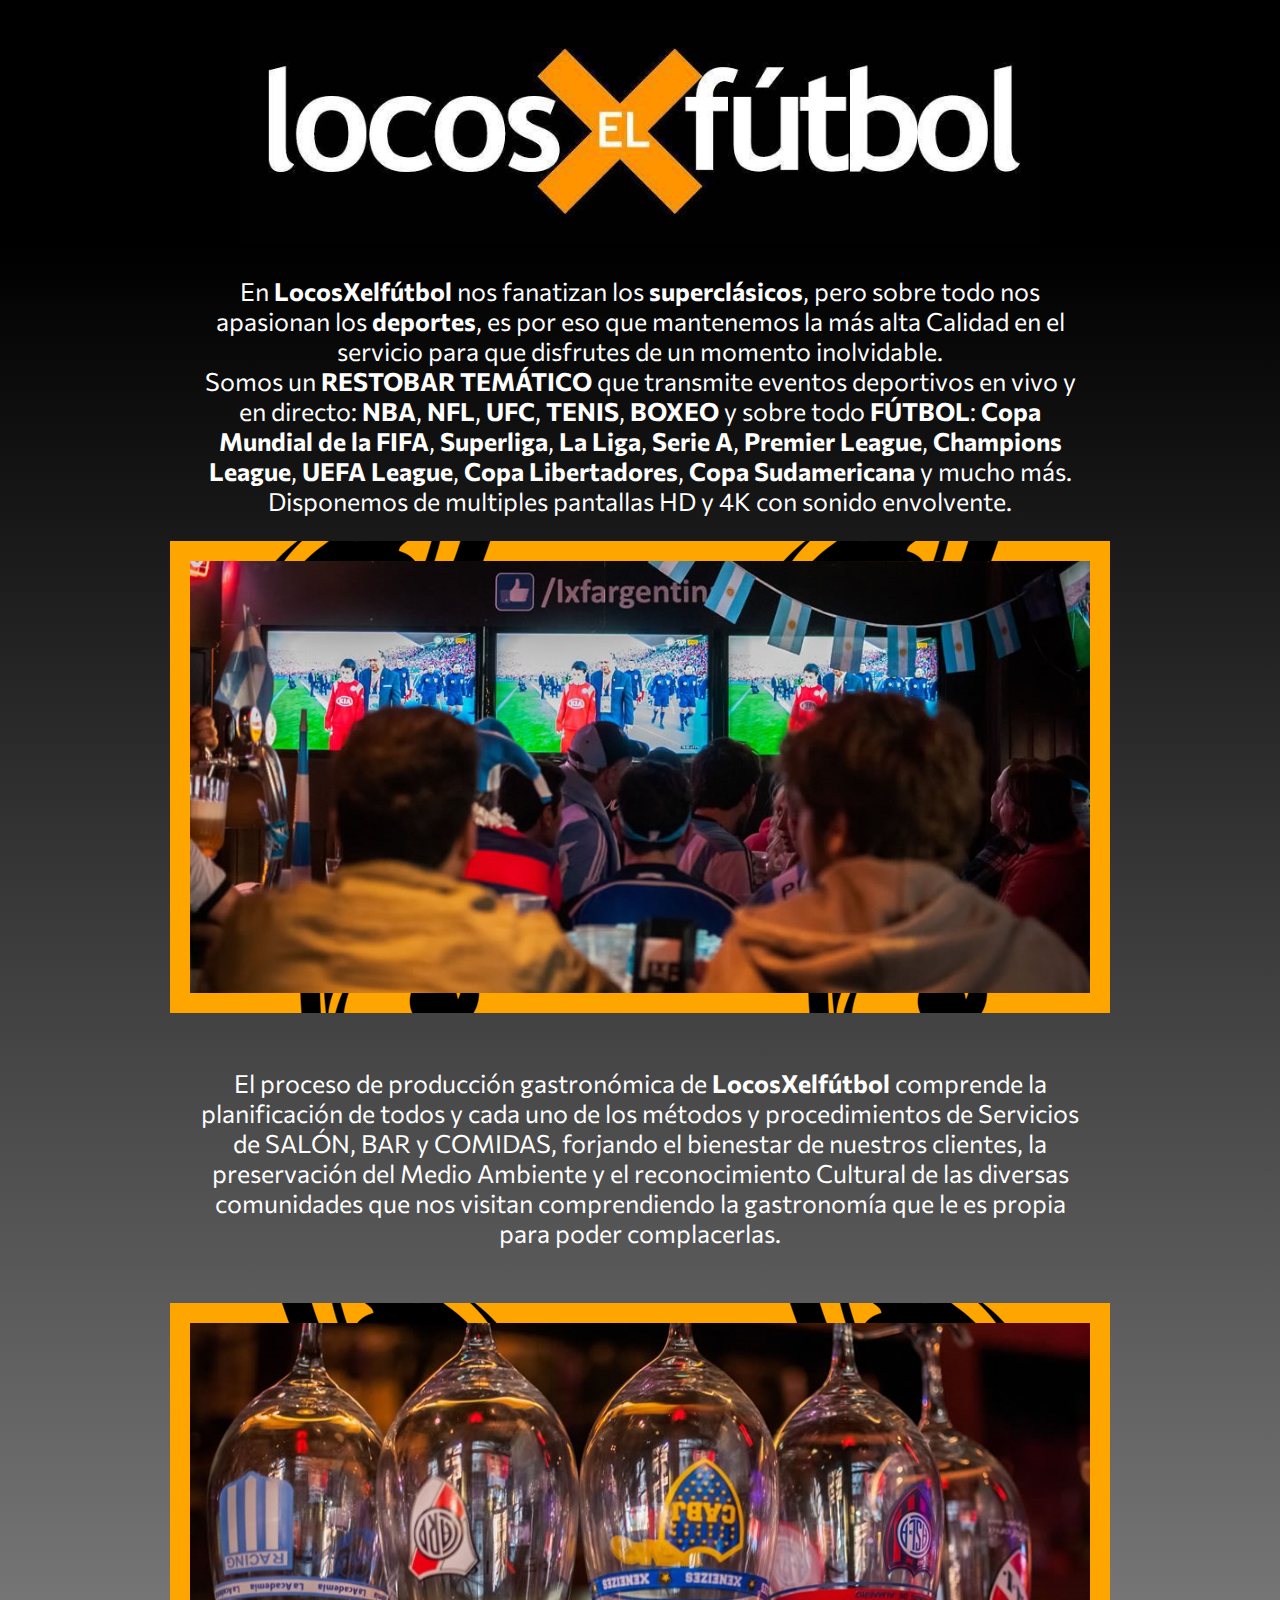
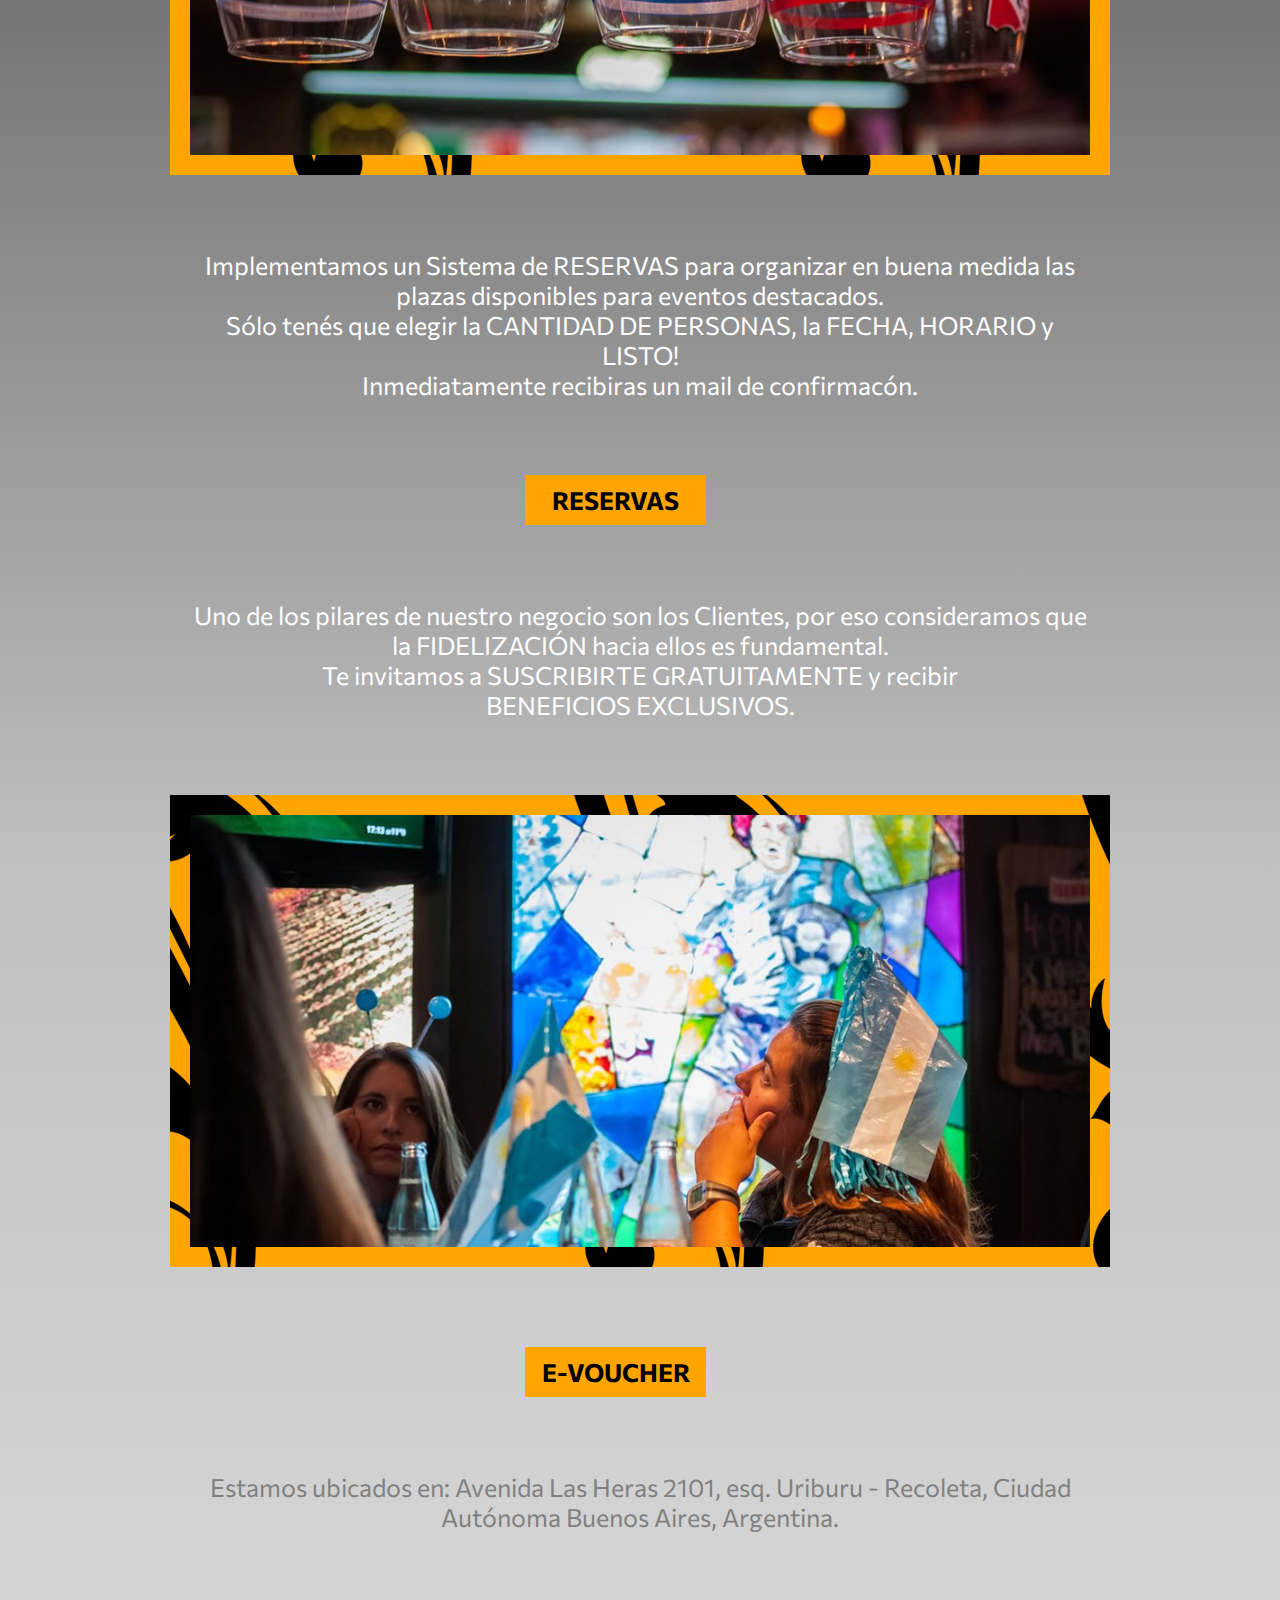
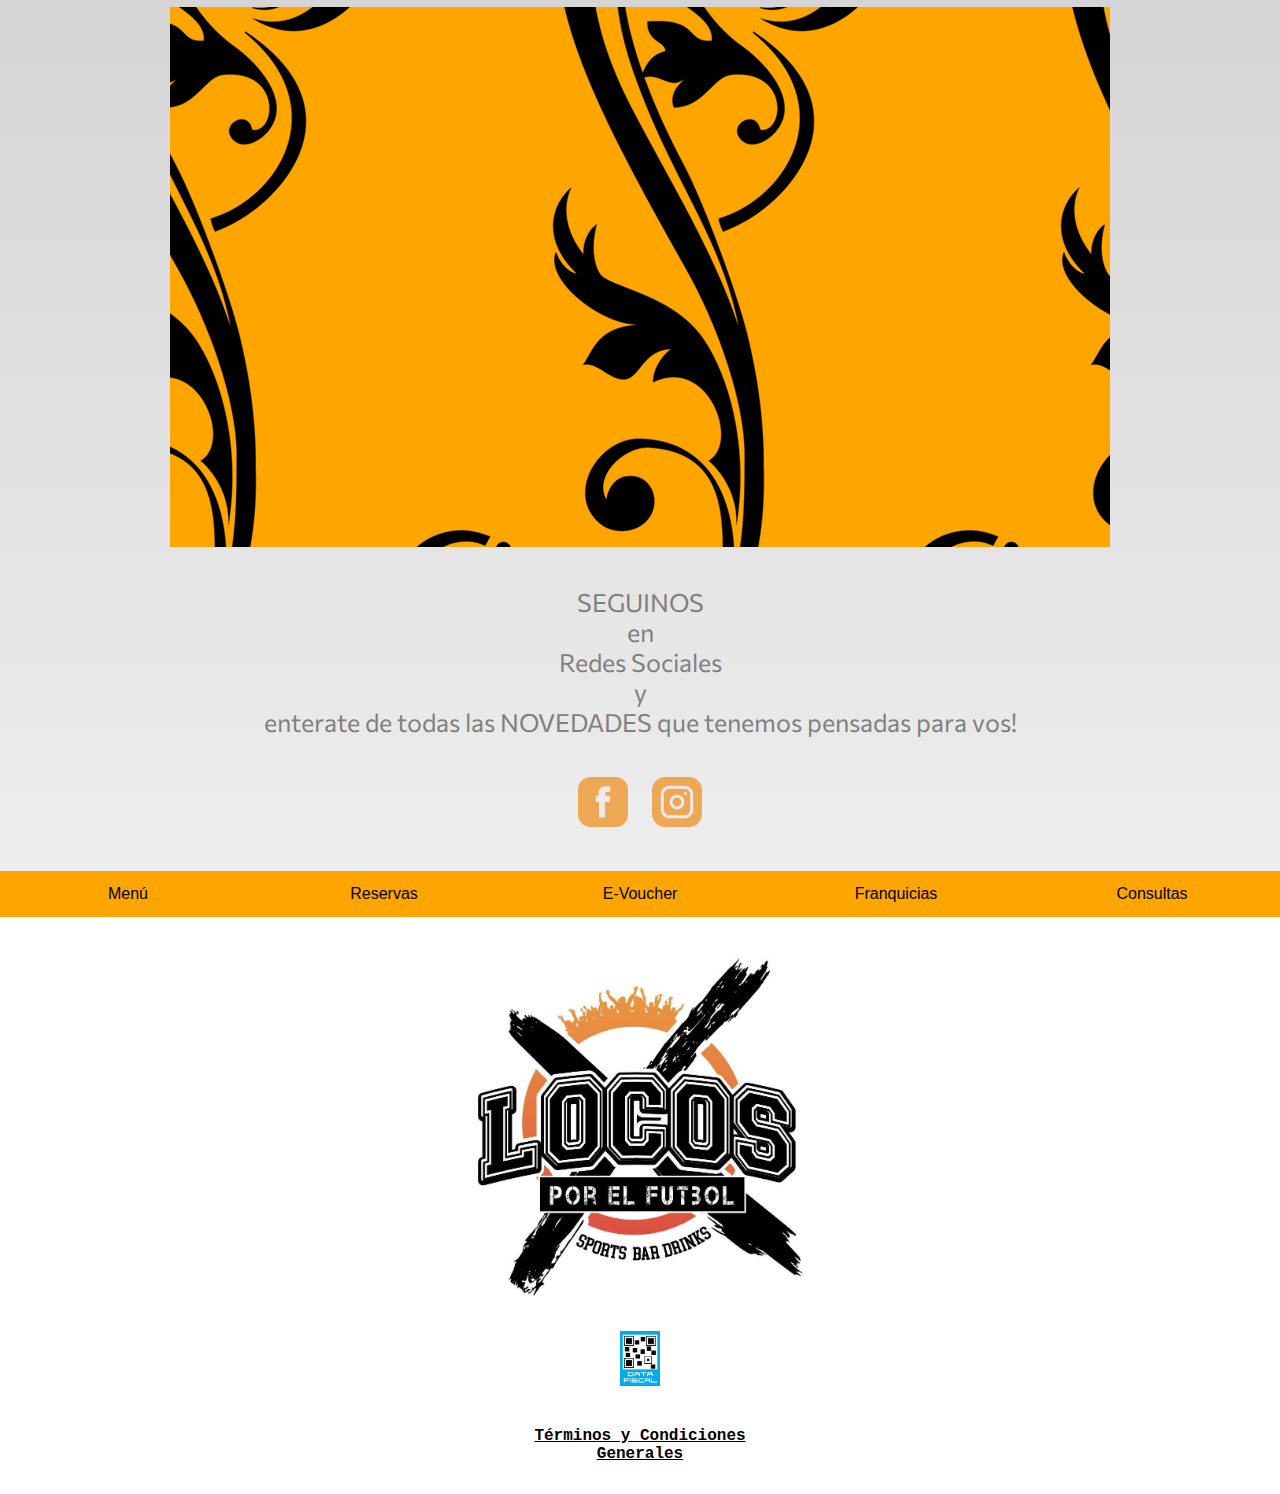
==== commit bd5f2755: "Add files via upload" ====
--- a/index.html
+++ b/index.html
@@ -256,7 +256,7 @@
 			<!-- Este logo tiene fondo blanco (no aplica: quitar forndo.)<div style="border: 1px solid orange; padding-top: 20px; padding: 0px; background-color: white;"><img src="img/logo_LxF.png" style="width: 25%;"></div>-->
 
 
-			<p class="text" style="width: 70%; display: inline-block; padding: 50px; line-height: 30px; color: gray; font-size: 20px;font-family:'Commissioner', 'Verdana', sans-serif;">Estamos ubicados en: Avenida Las Heras 2102, esq. Uriburu - Recoleta, Ciudad Aut&oacute;noma Buenos Aires, Argentina.</p>
+			<p class="text" style="width: 70%; display: inline-block; padding: 50px; line-height: 30px; color: gray; font-size: 20px;font-family:'Commissioner', 'Verdana', sans-serif;">Estamos ubicados en: Avenida Las Heras 2101, esq. Uriburu - Recoleta, Ciudad Aut&oacute;noma Buenos Aires, Argentina.</p>
 
 			<!--<div style="max-width: 900px; display: inline-block; padding: 30px; margin-bottom: 30px;  background-color: orange; background-image: url('img/firuleteRight.png'); background-position: left; background-size: ;">
 				<img src="img/mapaindex.jpg" style="width: 100%;" />
